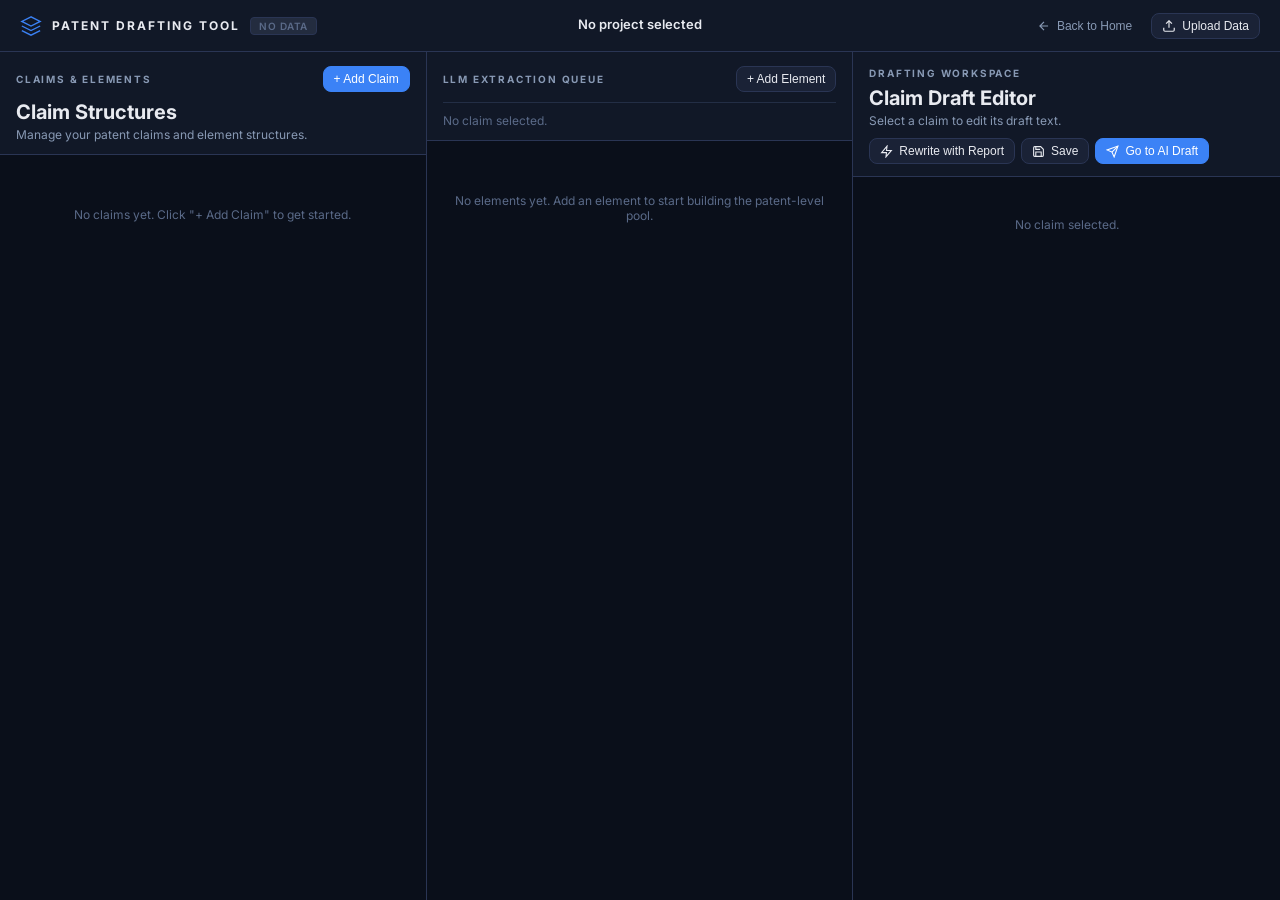
==== static/workspace.html @ b5d80aa0 "Add claim workspace, element management, and claim-element ordering Implements the full claim worksp" ====
<!DOCTYPE html>
<html lang="en">
<head>
  <meta charset="UTF-8">
  <meta name="viewport" content="width=device-width, initial-scale=1.0">
  <title>Claim Workspace — Patent Drafting Tool</title>
  <link rel="stylesheet" href="/static/cs/style.css">
  <link href="https://fonts.googleapis.com/css2?family=Inter:wght@400;500;600;700&display=swap" rel="stylesheet">
</head>
<body class="workspace-page">

  <!-- ═══════════════════════════════════════════════════════════
       NAVBAR
       ═══════════════════════════════════════════════════════════ -->
  <nav class="ws-navbar">
    <div class="ws-navbar-left">
      <!-- Product logo / icon -->
      <div class="ws-navbar-logo">
        <svg viewBox="0 0 24 24" fill="none" stroke="currentColor" stroke-width="1.5" width="22" height="22">
          <path d="M12 2L2 7l10 5 10-5-10-5z"/>
          <path d="M2 17l10 5 10-5"/>
          <path d="M2 12l10 5 10-5"/>
        </svg>
      </div>
      <span class="ws-navbar-title">PATENT DRAFTING TOOL</span>
      <span class="ws-status-badge" id="statusBadge">No Data</span>
    </div>

    <div class="ws-navbar-center">
      <span class="ws-patent-name" id="navPatentName">Loading…</span>
    </div>

    <div class="ws-navbar-right">
      <button class="btn btn-sm btn-ghost" onclick="goHome()">
        <svg viewBox="0 0 24 24" fill="none" stroke="currentColor" stroke-width="2" width="14" height="14">
          <path d="M19 12H5M12 5l-7 7 7 7"/>
        </svg>
        Back to Home
      </button>
      <button class="btn btn-sm" onclick="goUpload()">
        <svg viewBox="0 0 24 24" fill="none" stroke="currentColor" stroke-width="2" width="14" height="14">
          <path d="M21 15v4a2 2 0 0 1-2 2H5a2 2 0 0 1-2-2v-4"/>
          <polyline points="17 8 12 3 7 8"/>
          <line x1="12" y1="3" x2="12" y2="15"/>
        </svg>
        Upload Data
      </button>
    </div>
  </nav>

  <!-- ═══════════════════════════════════════════════════════════
       WORKSPACE — 3-panel layout
       ═══════════════════════════════════════════════════════════ -->
  <div class="ws-layout">

    <!-- ── Left panel: Claims & Elements ──────────────────────── -->
    <section class="ws-panel" id="panelClaims">
      <div class="ws-panel-header">
        <div class="ws-panel-title-row">
          <span class="ws-panel-label">CLAIMS &amp; ELEMENTS</span>
          <button class="btn btn-sm btn-primary" id="btnAddClaim" onclick="openAddClaimModal()">
            + Add Claim
          </button>
        </div>
        <h2 class="ws-panel-title">Claim Structures</h2>
        <p class="ws-panel-subtitle">Manage your patent claims and element structures.</p>
      </div>
      <div class="ws-panel-body" id="claimList">
        <!-- Rendered by workspace.js — Phase 5 -->
        <p class="ws-empty-msg">No claims yet. Click "+ Add Claim" to get started.</p>
      </div>
    </section>

    <!-- ── Center panel: LLM Extraction Queue ─────────────────── -->
    <section class="ws-panel" id="panelQueue">
      <div class="ws-panel-header">
        <div class="ws-panel-title-row">
          <span class="ws-panel-label">LLM EXTRACTION QUEUE</span>
          <button class="btn btn-sm" id="btnAddElement" onclick="openAddElementModal()">
            + Add Element
          </button>
        </div>
        <div class="ws-queue-hint" id="queueHint">
          No claim selected.
        </div>
      </div>
      <div class="ws-panel-body" id="elementQueue">
        <!-- Rendered by workspace.js — Phase 6 -->
        <p class="ws-empty-msg">No elements yet. Add an element to start building the patent-level pool.</p>
      </div>
    </section>

    <!-- ── Right panel: Claim Draft Editor ────────────────────── -->
    <section class="ws-panel" id="panelDraft">
      <div class="ws-panel-header ws-draft-panel-header">

        <!-- Row 1: section label + save status -->
        <div class="ws-draft-header-top">
          <span class="ws-panel-label">DRAFTING WORKSPACE</span>
          <div class="ws-draft-save-status" id="draftSaveStatus" style="visibility:hidden;">
            <svg viewBox="0 0 24 24" fill="none" stroke="currentColor" stroke-width="2" width="12" height="12">
              <circle cx="12" cy="12" r="10"/><polyline points="12 6 12 12 16 14"/>
            </svg>
            <span id="draftSaveStatusText">Not saved yet</span>
          </div>
        </div>

        <!-- Row 2: title + subtitle -->
        <h2 class="ws-panel-title" style="margin-top:6px;">Claim Draft Editor</h2>
        <p class="ws-panel-subtitle" id="draftClaimLabel">Select a claim to edit its draft text.</p>

        <!-- Row 3: action buttons -->
        <div class="ws-draft-action-row">
          <button class="btn btn-sm" onclick="rewriteWithReport()">
            <svg viewBox="0 0 24 24" fill="none" stroke="currentColor" stroke-width="2" width="13" height="13">
              <polygon points="13 2 3 14 12 14 11 22 21 10 12 10 13 2"/>
            </svg>
            Rewrite with Report
          </button>
          <button class="btn btn-sm" id="btnSaveDraft" onclick="saveDraftText()" disabled>
            <svg viewBox="0 0 24 24" fill="none" stroke="currentColor" stroke-width="2" width="13" height="13">
              <path d="M19 21H5a2 2 0 0 1-2-2V5a2 2 0 0 1 2-2h11l5 5v11a2 2 0 0 1-2 2z"/>
              <polyline points="17 21 17 13 7 13 7 21"/>
              <polyline points="7 3 7 8 15 8"/>
            </svg>
            Save
          </button>
          <button class="btn btn-sm btn-primary" onclick="goToAIDraft()">
            <svg viewBox="0 0 24 24" fill="none" stroke="currentColor" stroke-width="2" width="13" height="13">
              <line x1="22" y1="2" x2="11" y2="13"/>
              <polygon points="22 2 15 22 11 13 2 9 22 2"/>
            </svg>
            Go to AI Draft
          </button>
        </div>

      </div>
      <div class="ws-draft-body" id="draftBody">
        <p class="ws-empty-msg">No claim selected.</p>
      </div>
    </section>

  </div>

  <!-- ═══════════════════════════════════════════════════════════
       MODAL — Add Claim
       ═══════════════════════════════════════════════════════════ -->
  <div id="addClaimModal" class="modal-overlay">
    <div class="modal">
      <div class="modal-header">
        <div>
          <h3>Add Claim</h3>
          <p>Define the claim type and dependency</p>
        </div>
        <button class="modal-close" onclick="closeAddClaimModal()">&times;</button>
      </div>

      <div class="modal-body">
        <!-- Dependency type -->
        <div class="form-section">
          <label class="form-label">Dependency Type *</label>
          <div class="radio-group">
            <label class="radio-label">
              <input type="radio" name="claimDependencyType" value="independent"
                     onchange="onDependencyTypeChange()" checked>
              Independent
            </label>
            <label class="radio-label">
              <input type="radio" name="claimDependencyType" value="dependent"
                     onchange="onDependencyTypeChange()">
              Dependent
            </label>
          </div>
        </div>

        <!-- Category -->
        <div class="form-section">
          <label class="form-label" for="selectClaimCategory">Claim Category *</label>
          <select id="selectClaimCategory">
            <option value="apparatus">Apparatus</option>
            <option value="method">Method</option>
          </select>
        </div>

        <!-- Parent claim — only visible when dependent is selected -->
        <div class="form-section" id="parentClaimSection" style="display:none;">
          <label class="form-label" for="selectParentClaim">Parent Claim *</label>
          <select id="selectParentClaim">
            <option value="">— select a parent claim —</option>
          </select>
        </div>
      </div>

      <div class="modal-footer">
        <button class="btn" onclick="closeAddClaimModal()">Cancel</button>
        <button class="btn btn-primary" onclick="submitAddClaim()">Add Claim</button>
      </div>
    </div>
  </div>

  <!-- ═══════════════════════════════════════════════════════════
       MODAL — Element Definition (create + edit)
       ═══════════════════════════════════════════════════════════ -->
  <div id="elementDefModal" class="modal-overlay">
    <div class="modal elem-def-modal">

      <!-- Header -->
      <div class="modal-header elem-def-header">
        <div class="elem-def-header-left">
          <span class="elem-studio-label">DRAFTING STUDIO</span>
          <h3>Element Definition</h3>
          <p>Precision drafting with AI assistance.</p>
        </div>
        <div class="elem-def-header-right">
          <button class="btn btn-sm btn-ghost" onclick="closeElementDefModal()">Back to claims</button>
          <button class="modal-close" onclick="closeElementDefModal()">&times;</button>
        </div>
      </div>

      <div class="modal-body elem-def-body">

        <!-- Breadcrumb + ID — edit mode only -->
        <div id="elemContextRow" class="elem-context-row" style="display:none;">
          <div class="elem-breadcrumb">
            <span class="elem-breadcrumb-section">CLAIMS</span>
            <span class="elem-breadcrumb-sep">›</span>
            <span id="elemBreadcrumbName" class="elem-breadcrumb-name"></span>
          </div>
          <span id="elemIdBadge" class="elem-id-badge"></span>
        </div>

        <!-- Element name row -->
        <div class="form-section elem-name-section">
          <div class="elem-name-row">
            <div class="elem-name-field">
              <label class="form-label" for="defElementName">Element Name *</label>
              <input type="text" id="defElementName" placeholder="e.g. Turbine Blade">
            </div>
            <span id="elemSavedBadge" class="elem-saved-badge" style="display:none;">Saved</span>
          </div>
          <div id="elemSlotInfo" class="elem-slot-info" style="display:none;"></div>
        </div>

        <!-- Reference number -->
        <div class="form-section">
          <label class="form-label" for="defReferenceNumber">Reference Number</label>
          <input type="number" id="defReferenceNumber" min="0" step="1" placeholder="e.g. 12">
        </div>

        <!-- Linked claims context — populated in edit mode -->
        <div class="form-section" id="linkedClaimsSection">
          <label class="form-label">Linked Claims</label>
          <div id="linkedClaimsList" class="linked-claims-list">
            <p class="elem-no-links">No linked claims yet.</p>
          </div>
        </div>

        <div class="elem-def-divider"></div>

        <!-- Definition area -->
        <div class="form-section elem-def-section">
          <div class="elem-def-toolbar">
            <div class="elem-def-toolbar-left">
              <button class="btn btn-sm btn-primary elem-ai-btn" onclick="aiSuggestDefinition()">
                <svg viewBox="0 0 24 24" fill="none" stroke="currentColor" stroke-width="2" width="13" height="13">
                  <polygon points="13 2 3 14 12 14 11 22 21 10 12 10 13 2"/>
                </svg>
                AI Suggest Definition
              </button>
            </div>
            <div class="elem-def-toolbar-right">
              <button class="btn btn-sm btn-ghost" onclick="copyDefinition()" title="Copy definition text">
                <svg viewBox="0 0 24 24" fill="none" stroke="currentColor" stroke-width="2" width="13" height="13">
                  <rect x="9" y="9" width="13" height="13" rx="2"/>
                  <path d="M5 15H4a2 2 0 0 1-2-2V4a2 2 0 0 1 2-2h9a2 2 0 0 1 2 2v1"/>
                </svg>
                Copy
              </button>
              <button class="btn btn-sm btn-ghost" onclick="clearDefinition()" title="Clear definition text">
                <svg viewBox="0 0 24 24" fill="none" stroke="currentColor" stroke-width="2" width="13" height="13">
                  <path d="M20 5H9l-7 7 7 7h11a2 2 0 0 0 2-2V7a2 2 0 0 0-2-2z"/>
                  <line x1="18" y1="9" x2="12" y2="15"/>
                  <line x1="12" y1="9" x2="18" y2="15"/>
                </svg>
                Clear
              </button>
            </div>
          </div>

          <div class="elem-def-status" id="elemDefStatus">
            <svg viewBox="0 0 24 24" fill="none" stroke="currentColor" stroke-width="2" width="12" height="12">
              <circle cx="12" cy="12" r="10"/>
              <polyline points="12 6 12 12 16 14"/>
            </svg>
            Not saved yet
          </div>

          <textarea id="defDefinitionText" rows="7"
                    placeholder="Enter the technical definition for this element…"
                    oninput="onDefinitionInput()"></textarea>
        </div>

      </div>

      <div class="modal-footer">
        <button class="btn" onclick="closeElementDefModal()">Cancel</button>
        <button class="btn btn-primary" onclick="submitElementDef()">
          <svg viewBox="0 0 24 24" fill="none" stroke="currentColor" stroke-width="2" width="13" height="13">
            <path d="M19 21H5a2 2 0 0 1-2-2V5a2 2 0 0 1 2-2h11l5 5v11a2 2 0 0 1-2 2z"/>
            <polyline points="17 21 17 13 7 13 7 21"/>
            <polyline points="7 3 7 8 15 8"/>
          </svg>
          Save &amp; Close
        </button>
      </div>

    </div>
  </div>

  <!-- ═══════════════════════════════════════════════════════════
       MODAL — Link Element to Claim
       ═══════════════════════════════════════════════════════════ -->
  <div id="addElementsModal" class="modal-overlay">
    <div class="modal" style="max-width:420px;">
      <div class="modal-header">
        <div>
          <h3 id="addElemsModalTitle">Add Elements to Claim</h3>
          <p>Link a patent-level element to this claim</p>
        </div>
        <button class="modal-close" onclick="closeAddElementsModal()">&times;</button>
      </div>
      <div class="modal-body">
        <div class="form-section">
          <label class="form-label" for="selectElemToLink">Element</label>
          <select id="selectElemToLink">
            <option value="">— select an element —</option>
          </select>
        </div>
      </div>
      <div class="modal-footer">
        <button class="btn" onclick="closeAddElementsModal()">Cancel</button>
        <button class="btn btn-primary" id="btnConfirmLinkElem" onclick="submitLinkElement()">Link</button>
      </div>
    </div>
  </div>

  <script src="/static/jss/workspace.js"></script>
</body>
</html>
---- static/cs/style.css ----
/* ═══════════════════════════════════════════════════════════════
   Patent Drafting Tool — Dark Theme
   ═══════════════════════════════════════════════════════════════ */

:root {
  --bg-primary: #0a0f1a;
  --bg-secondary: #111827;
  --bg-card: #1a2236;
  --bg-card-hover: #1f2a42;
  --bg-input: #0f1628;
  --border: #2a3554;
  --border-light: #3b4a6b;
  --text-primary: #e8eaf0;
  --text-secondary: #8899b4;
  --text-muted: #5a6a88;
  --accent: #3b82f6;
  --accent-hover: #2563eb;
  --accent-glow: rgba(59, 130, 246, 0.25);
  --success: #22c55e;
  --warning: #eab308;
  --danger: #ef4444;
  --tag-blue: #1e40af;
  --tag-green: #166534;
  --tag-orange: #9a3412;
  --radius: 8px;
  --radius-lg: 12px;
}

* { margin: 0; padding: 0; box-sizing: border-box; }

body {
  font-family: 'Inter', 'Segoe UI', system-ui, -apple-system, sans-serif;
  background: var(--bg-primary);
  color: var(--text-primary);
  min-height: 100vh;
  overflow-x: hidden;
}

/* ── Scrollbar ───────────────────────────────────────────────── */
::-webkit-scrollbar { width: 6px; height: 6px; }
::-webkit-scrollbar-track { background: var(--bg-secondary); }
::-webkit-scrollbar-thumb { background: var(--border); border-radius: 3px; }
::-webkit-scrollbar-thumb:hover { background: var(--border-light); }

/* ── Buttons ─────────────────────────────────────────────────── */
.btn {
  display: inline-flex;
  align-items: center;
  gap: 6px;
  padding: 8px 16px;
  border: 1px solid var(--border);
  border-radius: var(--radius);
  background: var(--bg-card);
  color: var(--text-primary);
  font-size: 13px;
  font-weight: 500;
  cursor: pointer;
  transition: all 0.15s;
  white-space: nowrap;
}
.btn:hover { background: var(--bg-card-hover); border-color: var(--border-light); }

.btn-primary {
  background: var(--accent);
  border-color: var(--accent);
  color: #fff;
}
.btn-primary:hover { background: var(--accent-hover); }

.btn-sm { padding: 5px 10px; font-size: 12px; }
.btn-icon { padding: 6px; width: 32px; height: 32px; justify-content: center; }

.btn-ghost {
  background: transparent;
  border-color: transparent;
  color: var(--text-secondary);
}
.btn-ghost:hover { color: var(--text-primary); background: var(--bg-card); }

/* ── Tags / Badges ───────────────────────────────────────────── */
.tag {
  display: inline-flex;
  align-items: center;
  padding: 2px 8px;
  border-radius: 4px;
  font-size: 11px;
  font-weight: 600;
  letter-spacing: 0.3px;
}
.tag-blue { background: var(--tag-blue); color: #93c5fd; }
.tag-green { background: var(--tag-green); color: #86efac; }
.tag-orange { background: var(--tag-orange); color: #fdba74; }

/* ── Inputs ──────────────────────────────────────────────────── */
input[type="text"], input[type="search"], textarea, select {
  background: var(--bg-input);
  border: 1px solid var(--border);
  border-radius: var(--radius);
  color: var(--text-primary);
  padding: 8px 12px;
  font-size: 13px;
  font-family: inherit;
  width: 100%;
  transition: border-color 0.15s;
}
input:focus, textarea:focus, select:focus {
  outline: none;
  border-color: var(--accent);
  box-shadow: 0 0 0 3px var(--accent-glow);
}
textarea { resize: vertical; min-height: 80px; }

::placeholder { color: var(--text-muted); }

/* ── Loading / Spinner ───────────────────────────────────────── */
.spinner {
  width: 20px;
  height: 20px;
  border: 2px solid var(--border);
  border-top-color: var(--accent);
  border-radius: 50%;
  animation: spin 0.6s linear infinite;
  display: inline-block;
}
@keyframes spin { to { transform: rotate(360deg); } }

/* ═══════════════════════════════════════════════════════════════
   PAGE: Home / Dashboard
   ═══════════════════════════════════════════════════════════════ */

.dashboard {
  display: flex;
  min-height: 100vh;
}

/* ── Sidebar ─────────────────────────────────────────────────── */
.dashboard-sidebar {
  width: 340px;
  min-width: 340px;
  background: var(--bg-secondary);
  border-right: 1px solid var(--border);
  padding: 28px 24px;
  display: flex;
  flex-direction: column;
  gap: 16px;
}

.sidebar-header h2 {
  font-size: 11px;
  text-transform: uppercase;
  letter-spacing: 1.5px;
  color: var(--accent);
  margin-bottom: 6px;
}
.sidebar-header-row {
  display: flex;
  align-items: center;
  justify-content: space-between;
}
.sidebar-header h3 {
  font-size: 18px;
  font-weight: 600;
}

.btn-new-project {
  display: flex;
  align-items: center;
  gap: 8px;
  padding: 10px 16px;
  background: transparent;
  border: 1px solid var(--border);
  border-radius: var(--radius);
  color: var(--text-secondary);
  font-size: 13px;
  font-weight: 500;
  cursor: pointer;
  transition: all 0.15s;
}
.btn-new-project:hover {
  color: var(--text-primary);
  border-color: var(--accent);
  background: rgba(59, 130, 246, 0.05);
}
.btn-new-project span {
  font-size: 16px;
  font-weight: 300;
}

/* ── Project list ────────────────────────────────────────────── */
.project-list {
  display: flex;
  flex-direction: column;
  gap: 8px;
  flex: 1;
  overflow-y: auto;
}

.project-item {
  background: var(--bg-card);
  border: 1px solid var(--border);
  border-radius: var(--radius);
  padding: 14px 16px;
  cursor: pointer;
  transition: all 0.15s;
  display: flex;
  justify-content: space-between;
  align-items: center;
}
.project-item:hover {
  border-color: var(--accent);
  background: var(--bg-card-hover);
}

.project-item-name { font-weight: 600; font-size: 14px; }
.project-item-sub { font-size: 11px; color: var(--text-muted); margin-top: 2px; }

.empty-list-msg {
  font-size: 13px;
  color: var(--text-muted);
  text-align: center;
  padding: 32px 16px;
}

/* ── Main area (right side) ──────────────────────────────────── */
.dashboard-main {
  flex: 1;
  display: flex;
  flex-direction: column;
  align-items: center;
  justify-content: center;
  /* Dark aerial city background matching the screenshot */
  background:
    linear-gradient(135deg, rgba(10, 15, 26, 0.7) 0%, rgba(13, 21, 37, 0.6) 100%),
    var(--bg-primary);
  position: relative;
  overflow: hidden;
}

/* Subtle radial glow effect */
.dashboard-main::before {
  content: '';
  position: absolute;
  top: -200px;
  right: -200px;
  width: 600px;
  height: 600px;
  background: radial-gradient(circle, rgba(59,130,246,0.05) 0%, transparent 70%);
  pointer-events: none;
}

/* ── Hero / Branding ─────────────────────────────────────────── */
.dashboard-hero {
  text-align: center;
  z-index: 1;
}

.dashboard-hero h1 {
  font-size: 36px;
  font-weight: 300;
  letter-spacing: 6px;
  margin-bottom: 48px;
  color: var(--text-primary);
}
.hero-bold {
  font-weight: 700;
}
.hero-icon {
  font-size: 40px;
  margin-left: 8px;
  vertical-align: middle;
}

/* ── Feature cards ───────────────────────────────────────────── */
.dashboard-cards {
  display: flex;
  gap: 24px;
  margin-top: 16px;
}

.dashboard-card {
  background: rgba(26, 34, 54, 0.85);
  border: 1px solid var(--border);
  border-radius: var(--radius-lg);
  padding: 28px 32px;
  text-align: left;
  min-width: 260px;
  backdrop-filter: blur(8px);
}
.dashboard-card h4 {
  font-size: 13px;
  text-transform: uppercase;
  letter-spacing: 1.5px;
  color: var(--text-primary);
  margin-bottom: 10px;
  font-weight: 600;
}
.dashboard-card p {
  font-size: 13px;
  color: var(--text-secondary);
  line-height: 1.5;
  max-width: 240px;
}

/* ═══════════════════════════════════════════════════════════════
   MODALS
   ═══════════════════════════════════════════════════════════════ */
.modal-overlay {
  display: none;
  position: fixed;
  inset: 0;
  background: rgba(0, 0, 0, 0.65);
  z-index: 500;
  align-items: center;
  justify-content: center;
  backdrop-filter: blur(4px);
}
.modal-overlay.active { display: flex; }

.modal {
  background: var(--bg-secondary);
  border: 1px solid var(--border);
  border-radius: var(--radius-lg);
  width: 90%;
  max-width: 600px;
  max-height: 85vh;
  display: flex;
  flex-direction: column;
  box-shadow: 0 20px 60px rgba(0,0,0,0.5);
}

.modal-header {
  padding: 20px 24px;
  border-bottom: 1px solid var(--border);
  display: flex;
  align-items: flex-start;
  justify-content: space-between;
}
.modal-header h3 { font-size: 18px; font-weight: 700; }
.modal-header p { font-size: 12px; color: var(--text-secondary); margin-top: 2px; }
.modal-close {
  background: none;
  border: none;
  color: var(--text-muted);
  font-size: 20px;
  cursor: pointer;
  padding: 4px;
}
.modal-close:hover { color: var(--text-primary); }

.modal-body {
  padding: 20px 24px;
  overflow-y: auto;
  flex: 1;
}

.modal-footer {
  padding: 16px 24px;
  border-top: 1px solid var(--border);
  display: flex;
  justify-content: flex-end;
  gap: 8px;
}

/* ── Form elements inside modals ─────────────────────────────── */
.form-section {
  margin-bottom: 20px;
}

.form-label {
  display: block;
  font-size: 12px;
  font-weight: 600;
  color: var(--text-secondary);
  margin-bottom: 6px;
  margin-top: 12px;
}
.form-label:first-child { margin-top: 0; }

.form-hint {
  font-size: 12px;
  color: var(--text-muted);
  margin-bottom: 10px;
}

/* ── Document type checkboxes ────────────────────────────────── */
.doc-type-checks {
  display: flex;
  flex-direction: column;
  gap: 8px;
}

.checkbox-label {
  display: flex;
  align-items: center;
  gap: 8px;
  font-size: 13px;
  color: var(--text-primary);
  cursor: pointer;
  padding: 6px 0;
}
.checkbox-label input[type="checkbox"] {
  width: 16px;
  height: 16px;
  accent-color: var(--accent);
  cursor: pointer;
}

/* ── Dynamic document sections ───────────────────────────────── */
.doc-section {
  border-top: 1px solid var(--border);
  padding-top: 16px;
}

.doc-section-title {
  font-size: 14px;
  font-weight: 600;
  color: var(--accent);
  margin-bottom: 4px;
}

/* ═══════════════════════════════════════════════════════════════
   PAGE: Claim Workspace
   ═══════════════════════════════════════════════════════════════ */

.workspace-page {
  display: flex;
  flex-direction: column;
  height: 100vh;
  overflow: hidden;
}

/* ── Navbar ──────────────────────────────────────────────────── */
.ws-navbar {
  height: 52px;
  min-height: 52px;
  background: var(--bg-secondary);
  border-bottom: 1px solid var(--border);
  display: flex;
  align-items: center;
  justify-content: space-between;
  padding: 0 20px;
  gap: 16px;
  z-index: 100;
}

.ws-navbar-left {
  display: flex;
  align-items: center;
  gap: 10px;
  flex: 1;
}

.ws-navbar-logo {
  color: var(--accent);
  display: flex;
  align-items: center;
}

.ws-navbar-title {
  font-size: 12px;
  font-weight: 700;
  letter-spacing: 2px;
  color: var(--text-primary);
  text-transform: uppercase;
}

.ws-status-badge {
  font-size: 10px;
  font-weight: 600;
  letter-spacing: 0.5px;
  padding: 2px 8px;
  border-radius: 4px;
  background: rgba(90, 106, 136, 0.25);
  border: 1px solid var(--border);
  color: var(--text-muted);
  text-transform: uppercase;
}

.ws-navbar-center {
  flex: 1;
  text-align: center;
}

.ws-patent-name {
  font-size: 13px;
  font-weight: 600;
  color: var(--text-primary);
  white-space: nowrap;
  overflow: hidden;
  text-overflow: ellipsis;
  max-width: 400px;
  display: inline-block;
}

.ws-navbar-right {
  display: flex;
  align-items: center;
  gap: 8px;
  flex: 1;
  justify-content: flex-end;
}

/* ── 3-panel layout ──────────────────────────────────────────── */
.ws-layout {
  flex: 1;
  display: grid;
  grid-template-columns: 1fr 1fr 1fr;
  gap: 0;
  overflow: hidden;
}

/* ── Panels ──────────────────────────────────────────────────── */
.ws-panel {
  display: flex;
  flex-direction: column;
  border-right: 1px solid var(--border);
  overflow: hidden;
}

.ws-panel:last-child {
  border-right: none;
}

.ws-panel-header {
  padding: 14px 16px 12px;
  border-bottom: 1px solid var(--border);
  background: var(--bg-secondary);
  flex-shrink: 0;
}

.ws-panel-title-row {
  display: flex;
  align-items: center;
  justify-content: space-between;
  gap: 8px;
}

.ws-panel-label {
  font-size: 10px;
  font-weight: 700;
  letter-spacing: 1.8px;
  color: var(--text-secondary);
  text-transform: uppercase;
}

.ws-panel-actions {
  display: flex;
  gap: 6px;
}

.ws-draft-claim-label {
  font-size: 12px;
  color: var(--text-muted);
  margin-top: 6px;
}

.ws-queue-hint {
  margin-top: 10px;
  padding-top: 10px;
  border-top: 1px solid rgba(59, 74, 107, 0.45);
  font-size: 12px;
  color: var(--text-muted);
}

.ws-queue-hint--active {
  color: #9eb0d1;
}

.ws-panel-body {
  flex: 1;
  overflow-y: auto;
  padding: 12px;
}

.ws-empty-msg {
  font-size: 12px;
  color: var(--text-muted);
  text-align: center;
  padding: 40px 16px;
}

/* ── Left panel header ───────────────────────────────────────── */
.ws-panel-title {
  font-size: 20px;
  font-weight: 700;
  color: var(--text-primary);
  margin-top: 8px;
  margin-bottom: 3px;
}
.ws-panel-subtitle {
  font-size: 12px;
  color: var(--text-secondary);
}

/* ── Claim cards (left panel) ────────────────────────────────── */
.claim-card {
  background: var(--bg-card);
  border: 1px solid var(--border);
  border-left: 3px solid var(--border);
  border-radius: var(--radius);
  padding: 12px 14px 12px 10px;
  margin-bottom: 10px;
  cursor: pointer;
  transition: border-color 0.15s, background 0.15s, box-shadow 0.15s;
}
.claim-card:hover { background: var(--bg-card-hover); border-color: var(--border-light); }
.claim-card--independent { border-left-color: var(--accent); }
.claim-card--dependent   { border-left-color: var(--warning); }
.claim-card--selected    { background: var(--bg-card-hover); box-shadow: 0 0 0 1px var(--accent); border-color: var(--accent); }
.claim-card--selected.claim-card--dependent { box-shadow: 0 0 0 1px var(--warning); border-color: var(--warning); }

/* Claim card header row */
.claim-card-header {
  display: flex;
  align-items: center;
  justify-content: space-between;
  gap: 6px;
}

.claim-header-left {
  display: flex;
  align-items: center;
  gap: 7px;
  flex: 1;
  min-width: 0;
}

.claim-header-right {
  display: flex;
  align-items: center;
  gap: 5px;
  flex-shrink: 0;
}

.claim-collapse-btn {
  background: none;
  border: none;
  cursor: pointer;
  color: var(--text-muted);
  padding: 2px;
  display: flex;
  align-items: center;
  border-radius: 4px;
  transition: color 0.15s;
  flex-shrink: 0;
}
.claim-collapse-btn:hover { color: var(--text-primary); }

.claim-layers-icon { color: var(--accent); flex-shrink: 0; }

.claim-card-number {
  font-size: 14px;
  font-weight: 700;
  color: var(--text-primary);
  white-space: nowrap;
}

/* Claim status badge */
.claim-status-badge {
  display: inline-flex;
  align-items: center;
  gap: 4px;
  font-size: 10px;
  font-weight: 700;
  letter-spacing: 0.4px;
  padding: 2px 8px;
  border-radius: 20px;
  white-space: nowrap;
}
.claim-status--ready {
  color: var(--success);
  background: rgba(34, 197, 94, 0.1);
  border: 1px solid rgba(34, 197, 94, 0.25);
}
.claim-status--incomplete {
  color: var(--warning);
  background: rgba(234, 179, 8, 0.1);
  border: 1px solid rgba(234, 179, 8, 0.3);
}

.claim-add-elem-btn { flex-shrink: 0; }

/* Delete button */
.claim-delete-btn {
  background: none;
  border: none;
  cursor: pointer;
  color: var(--text-muted);
  padding: 3px;
  border-radius: 4px;
  display: flex;
  align-items: center;
  justify-content: center;
  transition: color 0.15s, background 0.15s;
  flex-shrink: 0;
}
.claim-delete-btn:hover { color: var(--danger); background: rgba(239, 68, 68, 0.1); }

/* Dependency hint */
.claim-dep-hint {
  font-size: 11px;
  color: var(--text-muted);
  margin-top: 5px;
  margin-left: 22px;
}

/* ── Element tree inside claim card ──────────────────────────── */
.claim-elem-tree {
  margin-top: 10px;
  border-top: 1px solid var(--border);
  padding-top: 10px;
}

.claim-elem-tree-hdr {
  display: flex;
  align-items: center;
  justify-content: space-between;
  margin-bottom: 8px;
}

.elem-tree-label {
  font-size: 9px;
  font-weight: 700;
  letter-spacing: 1.8px;
  color: var(--text-muted);
  text-transform: uppercase;
}

/* ↑ ↓ ↺ controls */
.elem-tree-controls {
  display: flex;
  align-items: center;
  gap: 3px;
}

.elem-tree-ctrl-btn {
  background: none;
  border: 1px solid var(--border);
  border-radius: 4px;
  cursor: pointer;
  color: var(--text-secondary);
  width: 22px;
  height: 22px;
  display: flex;
  align-items: center;
  justify-content: center;
  padding: 0;
  transition: color 0.12s, border-color 0.12s, background 0.12s;
}
.elem-tree-ctrl-btn:hover:not(:disabled) {
  color: var(--text-primary);
  border-color: var(--border-light);
  background: var(--bg-card-hover);
}
.elem-tree-ctrl-btn--disabled,
.elem-tree-ctrl-btn:disabled { opacity: 0.3; cursor: not-allowed; }

/* Search row */
.elem-tree-search-row { margin-bottom: 6px; }

.elem-tree-search {
  display: flex;
  align-items: center;
  gap: 7px;
  background: var(--bg-input);
  border: 1px solid var(--border);
  border-radius: var(--radius);
  padding: 5px 10px;
  transition: border-color 0.15s;
}
.elem-tree-search:focus-within { border-color: var(--accent); }
.elem-tree-search svg { color: var(--text-muted); flex-shrink: 0; }

.elem-tree-search-input {
  background: none;
  border: none;
  padding: 0;
  font-size: 12px;
  color: var(--text-primary);
  width: 100%;
}
.elem-tree-search-input:focus { outline: none; box-shadow: none; }
.elem-tree-search-input::placeholder { color: var(--text-muted); }

/* Stats row */
.elem-tree-stats {
  display: flex;
  justify-content: space-between;
  font-size: 11px;
  color: var(--text-muted);
  margin-bottom: 5px;
}

.elem-tree-list {
  display: flex;
  flex-direction: column;
  gap: 2px;
}

/* Element row */
.tree-elem-row {
  display: flex;
  align-items: center;
  gap: 5px;
  padding: 5px 6px;
  border-radius: 6px;
  border: 1px solid transparent;
  cursor: pointer;
  transition: background 0.12s, border-color 0.12s;
}
.tree-elem-row:hover { background: rgba(255,255,255,0.04); }
.tree-elem-row--selected {
  background: rgba(59, 130, 246, 0.08);
  border-color: rgba(59, 130, 246, 0.2);
}

.tree-elem-bullet { color: var(--text-muted); font-size: 16px; line-height: 1; flex-shrink: 0; }

.tree-elem-name {
  font-size: 13px;
  font-weight: 500;
  color: var(--text-primary);
  flex: 1;
  min-width: 0;
  white-space: nowrap;
  overflow: hidden;
  text-overflow: ellipsis;
}

.tree-elem-selected-badge {
  font-size: 9px;
  font-weight: 700;
  letter-spacing: 0.8px;
  color: var(--accent);
  background: rgba(59, 130, 246, 0.12);
  border: 1px solid rgba(59, 130, 246, 0.25);
  border-radius: 4px;
  padding: 1px 6px;
  flex-shrink: 0;
}

.tree-elem-actions {
  display: flex;
  align-items: center;
  gap: 3px;
  flex-shrink: 0;
}

.tree-elem-def-icon { display: flex; }
.def-icon--ready    { color: var(--success); }
.def-icon--incomplete { color: var(--warning); }

.tree-elem-unlink-btn {
  background: none;
  border: none;
  cursor: pointer;
  color: var(--text-muted);
  display: flex;
  align-items: center;
  padding: 2px;
  border-radius: 4px;
  transition: color 0.15s, background 0.15s;
}
.tree-elem-unlink-btn:hover { color: var(--danger); background: rgba(239,68,68,0.1); }

/* ── Element cards (center panel) ───────────────────────────── */
.element-card {
  display: flex;
  align-items: center;
  gap: 12px;
  background: linear-gradient(180deg, rgba(26, 34, 54, 0.98) 0%, rgba(24, 31, 48, 0.98) 100%);
  border: 1px solid rgba(52, 67, 98, 0.85);
  border-radius: 14px;
  padding: 11px 14px;
  margin-bottom: 10px;
  box-shadow: inset 0 1px 0 rgba(255, 255, 255, 0.02);
  transition: border-color 0.15s, background 0.15s, transform 0.15s;
}

.element-card:hover {
  border-color: rgba(77, 97, 138, 0.95);
  background: linear-gradient(180deg, rgba(30, 39, 61, 0.98) 0%, rgba(27, 35, 54, 0.98) 100%);
  transform: translateY(-1px);
}

.element-card-icon {
  width: 24px;
  height: 24px;
  flex-shrink: 0;
  display: flex;
  align-items: center;
  justify-content: center;
  border-radius: 8px;
  background: rgba(255, 255, 255, 0.025);
  border: 1px solid rgba(59, 74, 107, 0.45);
  color: var(--text-secondary);
}

.element-card-main {
  min-width: 0;
  flex: 1;
}

.element-card-name {
  font-size: 14px;
  font-weight: 600;
  color: var(--text-primary);
  line-height: 1.35;
  white-space: nowrap;
  overflow: hidden;
  text-overflow: ellipsis;
}

.element-card-meta {
  margin-top: 4px;
}

.element-ref {
  font-size: 11px;
  color: #9eb0d1;
}

.element-ref--muted {
  color: var(--text-muted);
}

.element-card-actions {
  display: flex;
  align-items: center;
  gap: 4px;
  flex-shrink: 0;
}

.element-drag-label {
  font-size: 10px;
  font-weight: 600;
  letter-spacing: 0.8px;
  color: var(--text-muted);
  text-transform: uppercase;
  margin-right: 2px;
}

.element-edit-btn { color: var(--text-secondary); }
.element-edit-btn:hover { color: var(--accent); }

.element-delete-btn { color: var(--text-muted); }
.element-delete-btn:hover { color: var(--danger); background: rgba(239,68,68,0.1); }

/* ── Element Definition Modal ────────────────────────────────── */
.elem-def-modal {
  max-width: 560px;
}

.elem-def-header {
  flex-direction: row;
  align-items: flex-start;
  justify-content: space-between;
  gap: 12px;
}

.elem-def-header-left { flex: 1; }

.elem-studio-label {
  display: block;
  font-size: 9px;
  font-weight: 700;
  letter-spacing: 2px;
  color: var(--accent);
  text-transform: uppercase;
  margin-bottom: 4px;
}

.elem-def-header-right {
  display: flex;
  align-items: center;
  gap: 6px;
  flex-shrink: 0;
  padding-top: 2px;
}

/* Breadcrumb + ID row */
.elem-context-row {
  display: flex;
  align-items: center;
  gap: 12px;
  margin-bottom: 14px;
  flex-wrap: wrap;
}

.elem-breadcrumb {
  display: flex;
  align-items: center;
  gap: 6px;
  background: rgba(59, 130, 246, 0.08);
  border: 1px solid rgba(59, 130, 246, 0.2);
  border-radius: 6px;
  padding: 3px 10px;
}

.elem-breadcrumb-section {
  font-size: 10px;
  font-weight: 700;
  letter-spacing: 1px;
  color: var(--text-muted);
  text-transform: uppercase;
}

.elem-breadcrumb-sep {
  font-size: 12px;
  color: var(--text-muted);
}

.elem-breadcrumb-name {
  font-size: 12px;
  font-weight: 600;
  color: var(--text-primary);
}

.elem-id-badge {
  font-size: 11px;
  font-family: 'SF Mono', 'Fira Code', monospace;
  color: var(--text-muted);
  background: var(--bg-input);
  border: 1px solid var(--border);
  border-radius: 5px;
  padding: 3px 8px;
}

/* Element name + saved badge row */
.elem-name-section { margin-bottom: 12px; }

.elem-name-row {
  display: flex;
  align-items: flex-end;
  gap: 10px;
}

.elem-name-field { flex: 1; }
.elem-name-field .form-label { margin-top: 0; }

.elem-saved-badge {
  display: inline-flex;
  align-items: center;
  font-size: 10px;
  font-weight: 700;
  letter-spacing: 0.5px;
  color: var(--success);
  background: rgba(34, 197, 94, 0.1);
  border: 1px solid rgba(34, 197, 94, 0.25);
  border-radius: 5px;
  padding: 3px 8px;
  white-space: nowrap;
  margin-bottom: 2px;
}

.elem-slot-info {
  margin-top: 5px;
  font-size: 11px;
  color: var(--text-muted);
  font-family: 'SF Mono', 'Fira Code', monospace;
}

/* Linked claims section */
.linked-claims-list {
  display: flex;
  flex-direction: column;
  gap: 4px;
  margin-top: 4px;
}

.linked-claim-item {
  display: flex;
  align-items: center;
  justify-content: space-between;
  background: var(--bg-input);
  border: 1px solid var(--border);
  border-radius: 6px;
  padding: 5px 10px;
}

.linked-claim-number {
  font-size: 12px;
  font-weight: 600;
  color: var(--text-primary);
}

.linked-claim-slot {
  font-size: 10px;
  font-weight: 600;
  letter-spacing: 0.5px;
  color: var(--accent);
  background: rgba(59, 130, 246, 0.1);
  border: 1px solid rgba(59, 130, 246, 0.2);
  border-radius: 4px;
  padding: 2px 7px;
}

.elem-no-links {
  font-size: 12px;
  color: var(--text-muted);
  padding: 8px 0;
}

/* Divider between identity section and definition section */
.elem-def-divider {
  height: 1px;
  background: var(--border);
  margin: 16px 0;
}

/* Definition toolbar */
.elem-def-section { margin-bottom: 0; }

.elem-def-toolbar {
  display: flex;
  align-items: center;
  justify-content: space-between;
  gap: 8px;
  margin-bottom: 8px;
  flex-wrap: wrap;
}

.elem-def-toolbar-left {
  display: flex;
  align-items: center;
  gap: 6px;
}

.elem-def-toolbar-right {
  display: flex;
  align-items: center;
  gap: 4px;
}

.elem-ai-btn { gap: 5px; }

.elem-def-status {
  display: flex;
  align-items: center;
  gap: 5px;
  font-size: 11px;
  color: var(--text-muted);
  margin-bottom: 8px;
}

/* ── Radio group (Add Claim modal) ───────────────────────────── */
.radio-group {
  display: flex;
  gap: 20px;
}

.radio-label {
  display: flex;
  align-items: center;
  gap: 7px;
  font-size: 13px;
  color: var(--text-primary);
  cursor: pointer;
}
.radio-label input[type="radio"] {
  width: 15px;
  height: 15px;
  accent-color: var(--accent);
  cursor: pointer;
}

/* ═══════════════════════════════════════════════════════════════
   Right panel — Drafting Workspace
   ═══════════════════════════════════════════════════════════════ */

/* Header: make the right panel header a flex column */
.ws-draft-panel-header {
  display: flex;
  flex-direction: column;
  gap: 0;
}

/* Row 1: section label + save status side by side */
.ws-draft-header-top {
  display: flex;
  align-items: center;
  justify-content: space-between;
  gap: 8px;
}

/* Save status indicator */
.ws-draft-save-status {
  display: inline-flex;
  align-items: center;
  gap: 5px;
  font-size: 11px;
  color: var(--text-muted);
}

/* Row 3: action buttons */
.ws-draft-action-row {
  display: flex;
  align-items: center;
  gap: 6px;
  margin-top: 10px;
  flex-wrap: wrap;
}

/* Draft body: grow to fill remaining panel height */
.ws-draft-body {
  flex: 1;
  display: flex;
  flex-direction: column;
  overflow: hidden;
  padding: 0;
}

/* Draft textarea: fills the entire body */
.draft-textarea {
  flex: 1;
  width: 100%;
  height: 100%;
  padding: 16px;
  background: var(--bg-primary);
  color: var(--text-primary);
  border: none;
  outline: none;
  resize: none;
  font-family: 'Inter', 'Segoe UI', system-ui, -apple-system, sans-serif;
  font-size: 13px;
  line-height: 1.7;
  caret-color: var(--accent);
}

.draft-textarea::placeholder {
  color: var(--text-muted);
}

.draft-textarea:focus {
  background: var(--bg-secondary);
}

/* ═══════════════════════════════════════════════════════════════
   Responsive
   ═══════════════════════════════════════════════════════════════ */
@media (max-width: 900px) {
  .dashboard { flex-direction: column; }
  .dashboard-sidebar { width: 100%; min-width: unset; }
  .dashboard-cards { flex-direction: column; }
}
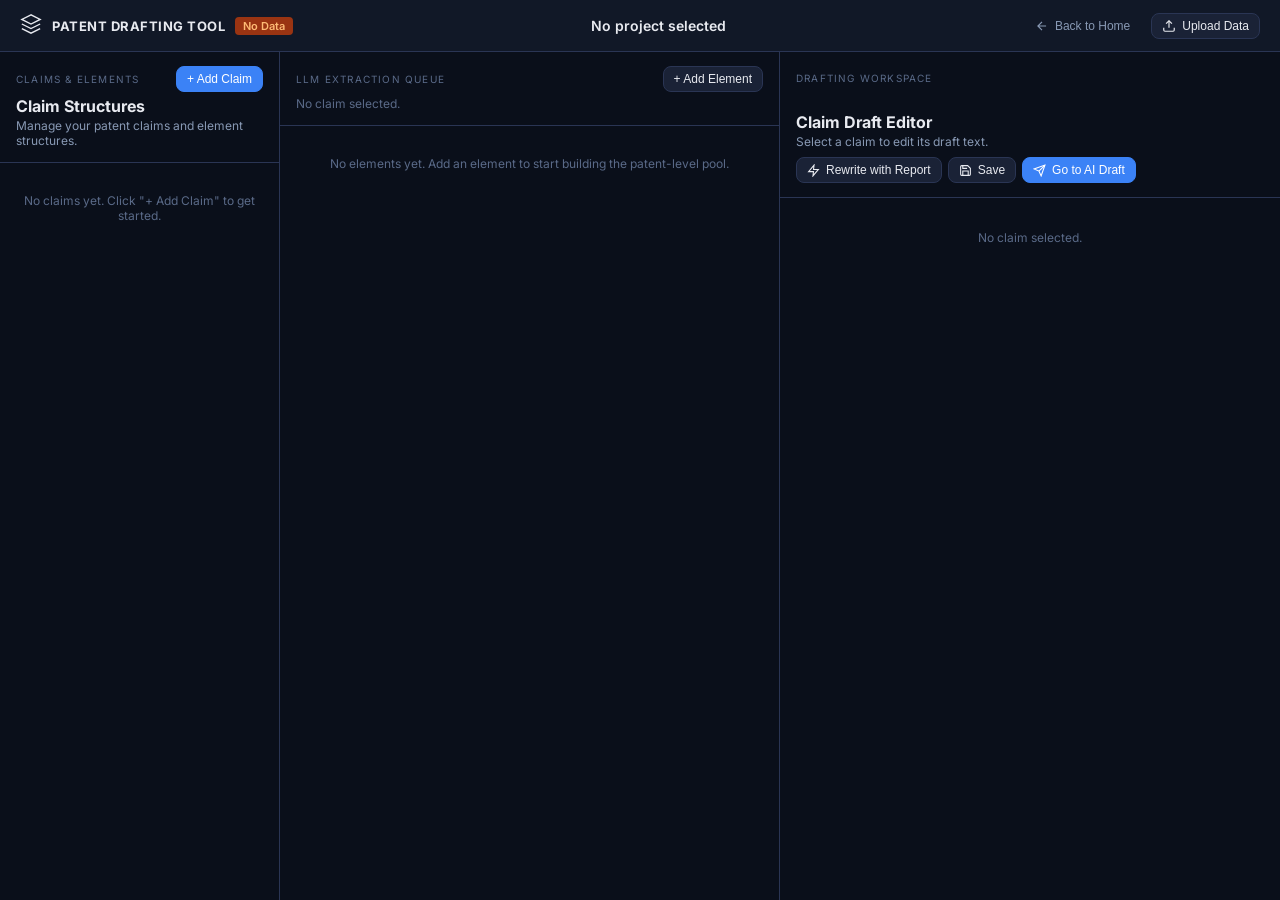
==== commit da27f92e: "Full FastAPI + PostgreSQL + RAG/FAISS + Colab LLM integration - Docker PostgreSQL on port 5433 with " ====
--- a/static/workspace.html
+++ b/static/workspace.html
@@ -344,6 +344,76 @@
     </div>
   </div>
 
+  <!-- ═══════════════════════════════════════════════════════════
+       MODAL — Upload Data
+       ═══════════════════════════════════════════════════════════ -->
+  <div id="uploadModal" class="modal-overlay">
+    <div class="modal" style="max-width:480px;">
+      <div class="modal-header">
+        <div>
+          <h3>Upload Data</h3>
+          <p>Upload a patent Excel file to build the vector collections</p>
+        </div>
+        <button class="modal-close" onclick="closeUploadModal()">&times;</button>
+      </div>
+
+      <div class="modal-body">
+        <!-- File picker -->
+        <div class="form-section" id="uploadFileSection">
+          <label class="form-label">Excel File (.xlsx / .xls)</label>
+          <div class="upload-file-area">
+            <input type="file" id="uploadFileInput" accept=".xlsx,.xls"
+                   onchange="onUploadFileChange()" style="display:none;">
+            <label for="uploadFileInput" class="upload-file-btn">
+              <svg viewBox="0 0 24 24" fill="none" stroke="currentColor" stroke-width="2" width="14" height="14">
+                <path d="M21 15v4a2 2 0 0 1-2 2H5a2 2 0 0 1-2-2v-4"/>
+                <polyline points="17 8 12 3 7 8"/>
+                <line x1="12" y1="3" x2="12" y2="15"/>
+              </svg>
+              Choose file
+            </label>
+            <span id="uploadFileName" class="upload-file-name">No file selected</span>
+          </div>
+        </div>
+
+        <!-- Status area — hidden until upload starts -->
+        <div id="uploadStatus" class="upload-status" style="display:none;"></div>
+      </div>
+
+      <div class="modal-footer">
+        <button class="btn" id="btnUploadCancel" onclick="closeUploadModal()">Cancel</button>
+        <button class="btn btn-primary" id="btnUploadSubmit" onclick="submitUpload()" disabled>
+          <svg viewBox="0 0 24 24" fill="none" stroke="currentColor" stroke-width="2" width="13" height="13">
+            <path d="M21 15v4a2 2 0 0 1-2 2H5a2 2 0 0 1-2-2v-4"/>
+            <polyline points="17 8 12 3 7 8"/>
+            <line x1="12" y1="3" x2="12" y2="15"/>
+          </svg>
+          Upload
+        </button>
+      </div>
+    </div>
+  </div>
+
+  <!-- ═══════════════════════════════════════════════════════════
+       MODAL — AI Suggestions
+       ═══════════════════════════════════════════════════════════ -->
+  <div id="aiSuggestionsModal" class="modal-overlay">
+    <div class="modal" style="max-width:800px;">
+      <div class="modal-header">
+        <div>
+          <h3>AI Suggestions</h3>
+          <p>RAG + LLM generated definition fragments</p>
+        </div>
+        <button class="modal-close" onclick="closeAiSuggestionsModal()">&times;</button>
+      </div>
+      <div class="modal-body" id="aiSuggestionsContent" style="max-height:500px;overflow-y:auto;">
+      </div>
+      <div class="modal-footer">
+        <button class="btn" onclick="closeAiSuggestionsModal()">Close</button>
+      </div>
+    </div>
+  </div>
+
   <script src="/static/jss/workspace.js"></script>
 </body>
 </html>
--- a/static/cs/style.css
+++ b/static/cs/style.css
@@ -1,5 +1,5 @@
 /* ═══════════════════════════════════════════════════════════════
-   Patent Drafting Tool — Dark Theme
+   Patent Drafting Tool — Dark Theme (matching slide design)
    ═══════════════════════════════════════════════════════════════ */
 
 :root {
@@ -42,6 +42,45 @@
 ::-webkit-scrollbar-thumb { background: var(--border); border-radius: 3px; }
 ::-webkit-scrollbar-thumb:hover { background: var(--border-light); }
 
+/* ── Topbar ──────────────────────────────────────────────────── */
+.topbar {
+  display: flex;
+  align-items: center;
+  justify-content: space-between;
+  padding: 12px 24px;
+  background: var(--bg-secondary);
+  border-bottom: 1px solid var(--border);
+  height: 56px;
+  position: sticky;
+  top: 0;
+  z-index: 100;
+}
+
+.topbar-logo {
+  display: flex;
+  align-items: center;
+  gap: 10px;
+  font-weight: 700;
+  font-size: 14px;
+  color: var(--text-primary);
+  letter-spacing: 0.5px;
+}
+
+.topbar-logo svg { width: 28px; height: 28px; }
+
+.topbar-nav {
+  display: flex;
+  align-items: center;
+  gap: 16px;
+}
+
+.topbar-title {
+  font-size: 13px;
+  color: var(--text-secondary);
+  letter-spacing: 1px;
+  text-transform: uppercase;
+}
+
 /* ── Buttons ─────────────────────────────────────────────────── */
 .btn {
   display: inline-flex;
@@ -111,6 +150,551 @@
 textarea { resize: vertical; min-height: 80px; }
 
 ::placeholder { color: var(--text-muted); }
+
+/* ═══════════════════════════════════════════════════════════════
+   PAGE: Dashboard / Workspace Selection
+   ═══════════════════════════════════════════════════════════════ */
+.page { display: none; }
+.page.active { display: flex; flex-direction: column; min-height: calc(100vh - 56px); }
+
+.dashboard {
+  display: flex;
+  min-height: calc(100vh - 56px);
+}
+
+.dashboard-sidebar {
+  width: 320px;
+  background: var(--bg-secondary);
+  border-right: 1px solid var(--border);
+  padding: 24px;
+  display: flex;
+  flex-direction: column;
+  gap: 16px;
+}
+
+.dashboard-sidebar h2 {
+  font-size: 11px;
+  text-transform: uppercase;
+  letter-spacing: 1.5px;
+  color: var(--text-muted);
+  margin-bottom: 4px;
+}
+.dashboard-sidebar h3 {
+  font-size: 18px;
+  font-weight: 600;
+}
+
+.project-list {
+  display: flex;
+  flex-direction: column;
+  gap: 8px;
+  flex: 1;
+  overflow-y: auto;
+}
+
+.project-item {
+  background: var(--bg-card);
+  border: 1px solid var(--border);
+  border-radius: var(--radius);
+  padding: 14px 16px;
+  cursor: pointer;
+  transition: all 0.15s;
+  display: flex;
+  justify-content: space-between;
+  align-items: center;
+}
+.project-item:hover { border-color: var(--accent); background: var(--bg-card-hover); }
+.project-item.active { border-color: var(--accent); box-shadow: 0 0 0 2px var(--accent-glow); }
+
+.project-item-name { font-weight: 600; font-size: 14px; }
+.project-item-sub { font-size: 11px; color: var(--text-muted); margin-top: 2px; }
+
+.dashboard-main {
+  flex: 1;
+  display: flex;
+  flex-direction: column;
+  align-items: center;
+  justify-content: center;
+  background: linear-gradient(135deg, var(--bg-primary) 0%, #0d1525 100%);
+  position: relative;
+  overflow: hidden;
+}
+
+.dashboard-main::before {
+  content: '';
+  position: absolute;
+  top: -200px;
+  right: -200px;
+  width: 600px;
+  height: 600px;
+  background: radial-gradient(circle, rgba(59,130,246,0.05) 0%, transparent 70%);
+  pointer-events: none;
+}
+
+.dashboard-hero {
+  text-align: center;
+  z-index: 1;
+}
+.dashboard-hero h1 {
+  font-size: 32px;
+  font-weight: 700;
+  letter-spacing: 2px;
+  margin-bottom: 40px;
+}
+.dashboard-hero h1 span { color: var(--accent); }
+
+.dashboard-cards {
+  display: flex;
+  gap: 32px;
+  margin-top: 16px;
+}
+.dashboard-card {
+  text-align: center;
+  padding: 24px;
+}
+.dashboard-card h4 {
+  font-size: 13px;
+  text-transform: uppercase;
+  letter-spacing: 1px;
+  color: var(--text-secondary);
+  margin-bottom: 8px;
+}
+.dashboard-card p {
+  font-size: 12px;
+  color: var(--text-muted);
+  max-width: 200px;
+}
+
+/* ═══════════════════════════════════════════════════════════════
+   PAGE: Main Editor (3-panel)
+   ═══════════════════════════════════════════════════════════════ */
+.editor-layout {
+  display: grid;
+  grid-template-columns: 280px 1fr 1fr;
+  gap: 0;
+  flex: 1;
+  min-height: calc(100vh - 56px);
+}
+
+.panel {
+  border-right: 1px solid var(--border);
+  display: flex;
+  flex-direction: column;
+  overflow: hidden;
+}
+.panel:last-child { border-right: none; }
+
+.panel-header {
+  padding: 16px 20px;
+  border-bottom: 1px solid var(--border);
+  display: flex;
+  flex-direction: column;
+  gap: 4px;
+}
+.panel-header-row {
+  display: flex;
+  align-items: center;
+  justify-content: space-between;
+}
+.panel-label {
+  font-size: 10px;
+  text-transform: uppercase;
+  letter-spacing: 1.2px;
+  color: var(--text-muted);
+}
+.panel-title {
+  font-size: 16px;
+  font-weight: 700;
+}
+.panel-subtitle {
+  font-size: 12px;
+  color: var(--text-secondary);
+}
+
+.panel-body {
+  flex: 1;
+  overflow-y: auto;
+  padding: 12px;
+}
+
+/* ── Claims Panel (Left) ─────────────────────────────────────── */
+.claim-block {
+  background: var(--bg-card);
+  border: 1px solid var(--border);
+  border-radius: var(--radius);
+  margin-bottom: 12px;
+  overflow: hidden;
+}
+.claim-block-header {
+  display: flex;
+  align-items: center;
+  justify-content: space-between;
+  padding: 10px 14px;
+  background: var(--bg-card);
+  border-bottom: 1px solid var(--border);
+}
+.claim-block-header .claim-name {
+  font-weight: 600;
+  font-size: 14px;
+  display: flex;
+  align-items: center;
+  gap: 8px;
+}
+
+.element-tree {
+  padding: 8px;
+}
+.element-tree-title {
+  font-size: 10px;
+  text-transform: uppercase;
+  letter-spacing: 1px;
+  color: var(--text-muted);
+  padding: 6px 8px;
+  display: flex;
+  align-items: center;
+  justify-content: space-between;
+}
+
+.element-item {
+  display: flex;
+  align-items: center;
+  justify-content: space-between;
+  padding: 7px 10px;
+  border-radius: 6px;
+  font-size: 13px;
+  cursor: pointer;
+  transition: background 0.1s;
+}
+.element-item:hover { background: var(--bg-card-hover); }
+.element-item-actions {
+  display: flex;
+  gap: 4px;
+  opacity: 0;
+  transition: opacity 0.15s;
+}
+.element-item:hover .element-item-actions { opacity: 1; }
+.element-item-actions button {
+  background: none;
+  border: none;
+  color: var(--text-muted);
+  cursor: pointer;
+  font-size: 14px;
+  padding: 2px;
+}
+.element-item-actions button:hover { color: var(--text-primary); }
+.element-item-actions .del:hover { color: var(--danger); }
+
+.search-box {
+  position: relative;
+  margin: 8px;
+}
+.search-box input { padding-left: 32px; }
+.search-box svg {
+  position: absolute;
+  left: 10px;
+  top: 50%;
+  transform: translateY(-50%);
+  width: 14px;
+  height: 14px;
+  color: var(--text-muted);
+}
+
+/* ── Extraction Queue (Middle) ───────────────────────────────── */
+.queue-item {
+  display: flex;
+  align-items: center;
+  justify-content: space-between;
+  padding: 10px 14px;
+  background: var(--bg-card);
+  border: 1px solid var(--border);
+  border-radius: var(--radius);
+  margin-bottom: 6px;
+  cursor: pointer;
+  transition: all 0.15s;
+}
+.queue-item:hover {
+  border-color: var(--accent);
+  background: var(--bg-card-hover);
+}
+.queue-item-left {
+  display: flex;
+  align-items: center;
+  gap: 10px;
+}
+.queue-item-check {
+  width: 18px;
+  height: 18px;
+  border: 2px solid var(--border-light);
+  border-radius: 50%;
+  display: flex;
+  align-items: center;
+  justify-content: center;
+  flex-shrink: 0;
+}
+.queue-item-check.done {
+  background: var(--success);
+  border-color: var(--success);
+}
+.queue-item-check.done::after {
+  content: '✓';
+  color: #fff;
+  font-size: 11px;
+}
+.queue-item-name { font-size: 13px; font-weight: 500; }
+.queue-item-status {
+  font-size: 11px;
+  color: var(--text-muted);
+}
+
+/* ── Draft Editor (Right) ────────────────────────────────────── */
+.draft-toolbar {
+  display: flex;
+  gap: 8px;
+  padding: 12px 16px;
+  border-bottom: 1px solid var(--border);
+}
+
+.draft-content {
+  flex: 1;
+  padding: 20px;
+  overflow-y: auto;
+}
+.draft-content .draft-textarea {
+  width: 100%;
+  min-height: 400px;
+  background: var(--bg-input);
+  border: 1px solid var(--border);
+  border-radius: var(--radius);
+  color: var(--text-primary);
+  padding: 16px;
+  font-size: 13px;
+  line-height: 1.7;
+  font-family: 'Georgia', serif;
+  resize: vertical;
+}
+
+/* ═══════════════════════════════════════════════════════════════
+   PAGE: Draft Composer
+   ═══════════════════════════════════════════════════════════════ */
+.composer-layout {
+  display: grid;
+  grid-template-columns: 1fr 1fr;
+  gap: 0;
+  flex: 1;
+  min-height: calc(100vh - 56px);
+}
+
+.composer-panel {
+  display: flex;
+  flex-direction: column;
+  overflow: hidden;
+}
+.composer-panel:first-child { border-right: 1px solid var(--border); }
+
+.composer-tabs {
+  display: flex;
+  gap: 0;
+  border-bottom: 1px solid var(--border);
+}
+.composer-tab {
+  padding: 12px 20px;
+  font-size: 12px;
+  font-weight: 600;
+  text-transform: uppercase;
+  letter-spacing: 0.8px;
+  color: var(--text-muted);
+  cursor: pointer;
+  border-bottom: 2px solid transparent;
+  transition: all 0.15s;
+}
+.composer-tab:hover { color: var(--text-secondary); }
+.composer-tab.active {
+  color: var(--accent);
+  border-bottom-color: var(--accent);
+}
+
+.composer-content {
+  flex: 1;
+  padding: 20px;
+  overflow-y: auto;
+}
+
+.composer-textarea {
+  width: 100%;
+  min-height: 300px;
+  background: var(--bg-input);
+  border: 1px solid var(--border);
+  border-radius: var(--radius);
+  color: var(--text-primary);
+  padding: 16px;
+  font-size: 13px;
+  line-height: 1.7;
+  font-family: inherit;
+  resize: vertical;
+}
+
+.draft-section {
+  margin-bottom: 20px;
+}
+.draft-section h4 {
+  font-size: 14px;
+  font-weight: 700;
+  margin-bottom: 8px;
+  color: var(--accent);
+}
+.draft-section p {
+  font-size: 13px;
+  line-height: 1.7;
+  color: var(--text-secondary);
+}
+
+.composer-footer {
+  padding: 12px 20px;
+  border-top: 1px solid var(--border);
+  display: flex;
+  justify-content: center;
+  gap: 12px;
+}
+
+/* ═══════════════════════════════════════════════════════════════
+   MODALS
+   ═══════════════════════════════════════════════════════════════ */
+.modal-overlay {
+  display: none;
+  position: fixed;
+  inset: 0;
+  background: rgba(0, 0, 0, 0.65);
+  z-index: 500;
+  align-items: center;
+  justify-content: center;
+  backdrop-filter: blur(4px);
+}
+.modal-overlay.active { display: flex; }
+
+.modal {
+  background: var(--bg-secondary);
+  border: 1px solid var(--border);
+  border-radius: var(--radius-lg);
+  width: 90%;
+  max-width: 560px;
+  max-height: 80vh;
+  display: flex;
+  flex-direction: column;
+  box-shadow: 0 20px 60px rgba(0,0,0,0.5);
+}
+.modal-lg { max-width: 780px; }
+
+.modal-header {
+  padding: 20px 24px;
+  border-bottom: 1px solid var(--border);
+  display: flex;
+  align-items: flex-start;
+  justify-content: space-between;
+}
+.modal-header h3 { font-size: 18px; font-weight: 700; }
+.modal-header p { font-size: 12px; color: var(--text-secondary); margin-top: 2px; }
+.modal-close {
+  background: none;
+  border: none;
+  color: var(--text-muted);
+  font-size: 20px;
+  cursor: pointer;
+  padding: 4px;
+}
+.modal-close:hover { color: var(--text-primary); }
+
+.modal-body {
+  padding: 20px 24px;
+  overflow-y: auto;
+  flex: 1;
+}
+
+.modal-footer {
+  padding: 16px 24px;
+  border-top: 1px solid var(--border);
+  display: flex;
+  justify-content: flex-end;
+  gap: 8px;
+}
+
+/* Element Definition Modal */
+.def-element-bar {
+  display: flex;
+  align-items: center;
+  gap: 12px;
+  margin-bottom: 16px;
+}
+.def-element-bar .ref-num {
+  background: var(--bg-card);
+  border: 1px solid var(--border);
+  border-radius: 6px;
+  padding: 4px 10px;
+  font-size: 13px;
+  font-weight: 600;
+}
+.def-element-bar .el-name {
+  font-size: 16px;
+  font-weight: 700;
+}
+.def-element-bar .el-sub {
+  font-size: 11px;
+  color: var(--text-muted);
+}
+
+.def-actions {
+  display: flex;
+  gap: 8px;
+  margin-bottom: 16px;
+}
+
+/* AI Suggestions Modal */
+.suggestions-grid {
+  display: grid;
+  grid-template-columns: 1fr 1fr 1fr;
+  gap: 12px;
+}
+.suggestion-col {
+  background: var(--bg-card);
+  border: 1px solid var(--border);
+  border-radius: var(--radius);
+  padding: 14px;
+}
+.suggestion-col h5 {
+  font-size: 11px;
+  text-transform: uppercase;
+  letter-spacing: 1px;
+  color: var(--accent);
+  margin-bottom: 10px;
+}
+.suggestion-col ul {
+  list-style: none;
+  display: flex;
+  flex-direction: column;
+  gap: 6px;
+}
+.suggestion-col li {
+  font-size: 12px;
+  color: var(--text-secondary);
+  padding: 6px 8px;
+  border-radius: 4px;
+  cursor: pointer;
+  transition: background 0.1s;
+}
+.suggestion-col li:hover { background: var(--bg-card-hover); color: var(--text-primary); }
+.suggestion-col li.selected { background: var(--accent); color: #fff; }
+
+/* ── Upload Modal ────────────────────────────────────────────── */
+.upload-zone {
+  border: 2px dashed var(--border);
+  border-radius: var(--radius-lg);
+  padding: 40px;
+  text-align: center;
+  cursor: pointer;
+  transition: border-color 0.15s;
+}
+.upload-zone:hover { border-color: var(--accent); }
+.upload-zone svg { width: 40px; height: 40px; color: var(--text-muted); margin-bottom: 12px; }
+.upload-zone p { font-size: 13px; color: var(--text-secondary); }
 
 /* ── Loading / Spinner ───────────────────────────────────────── */
 .spinner {
@@ -124,1122 +708,118 @@
 }
 @keyframes spin { to { transform: rotate(360deg); } }
 
+.loading-text {
+  display: flex;
+  align-items: center;
+  gap: 8px;
+  font-size: 13px;
+  color: var(--text-secondary);
+}
+
+/* ── Responsive ──────────────────────────────────────────────── */
 /* ═══════════════════════════════════════════════════════════════
-   PAGE: Home / Dashboard
+   Workspace Layout
    ═══════════════════════════════════════════════════════════════ */
-
-.dashboard {
-  display: flex;
-  min-height: 100vh;
-}
-
-/* ── Sidebar ─────────────────────────────────────────────────── */
-.dashboard-sidebar {
-  width: 340px;
-  min-width: 340px;
-  background: var(--bg-secondary);
-  border-right: 1px solid var(--border);
-  padding: 28px 24px;
-  display: flex;
-  flex-direction: column;
-  gap: 16px;
-}
-
-.sidebar-header h2 {
-  font-size: 11px;
-  text-transform: uppercase;
-  letter-spacing: 1.5px;
-  color: var(--accent);
-  margin-bottom: 6px;
-}
-.sidebar-header-row {
-  display: flex;
-  align-items: center;
-  justify-content: space-between;
-}
-.sidebar-header h3 {
-  font-size: 18px;
-  font-weight: 600;
-}
-
-.btn-new-project {
-  display: flex;
-  align-items: center;
-  gap: 8px;
-  padding: 10px 16px;
-  background: transparent;
-  border: 1px solid var(--border);
-  border-radius: var(--radius);
-  color: var(--text-secondary);
-  font-size: 13px;
-  font-weight: 500;
-  cursor: pointer;
-  transition: all 0.15s;
-}
-.btn-new-project:hover {
-  color: var(--text-primary);
-  border-color: var(--accent);
-  background: rgba(59, 130, 246, 0.05);
-}
-.btn-new-project span {
-  font-size: 16px;
-  font-weight: 300;
-}
-
-/* ── Project list ────────────────────────────────────────────── */
-.project-list {
-  display: flex;
-  flex-direction: column;
-  gap: 8px;
-  flex: 1;
-  overflow-y: auto;
-}
-
-.project-item {
-  background: var(--bg-card);
-  border: 1px solid var(--border);
-  border-radius: var(--radius);
-  padding: 14px 16px;
-  cursor: pointer;
-  transition: all 0.15s;
-  display: flex;
-  justify-content: space-between;
-  align-items: center;
-}
-.project-item:hover {
-  border-color: var(--accent);
-  background: var(--bg-card-hover);
-}
-
-.project-item-name { font-weight: 600; font-size: 14px; }
-.project-item-sub { font-size: 11px; color: var(--text-muted); margin-top: 2px; }
-
-.empty-list-msg {
-  font-size: 13px;
-  color: var(--text-muted);
-  text-align: center;
-  padding: 32px 16px;
-}
-
-/* ── Main area (right side) ──────────────────────────────────── */
-.dashboard-main {
-  flex: 1;
-  display: flex;
-  flex-direction: column;
-  align-items: center;
-  justify-content: center;
-  /* Dark aerial city background matching the screenshot */
-  background:
-    linear-gradient(135deg, rgba(10, 15, 26, 0.7) 0%, rgba(13, 21, 37, 0.6) 100%),
-    var(--bg-primary);
-  position: relative;
-  overflow: hidden;
-}
-
-/* Subtle radial glow effect */
-.dashboard-main::before {
-  content: '';
-  position: absolute;
-  top: -200px;
-  right: -200px;
-  width: 600px;
-  height: 600px;
-  background: radial-gradient(circle, rgba(59,130,246,0.05) 0%, transparent 70%);
-  pointer-events: none;
-}
-
-/* ── Hero / Branding ─────────────────────────────────────────── */
-.dashboard-hero {
-  text-align: center;
-  z-index: 1;
-}
-
-.dashboard-hero h1 {
-  font-size: 36px;
-  font-weight: 300;
-  letter-spacing: 6px;
-  margin-bottom: 48px;
-  color: var(--text-primary);
-}
-.hero-bold {
-  font-weight: 700;
-}
-.hero-icon {
-  font-size: 40px;
-  margin-left: 8px;
-  vertical-align: middle;
-}
-
-/* ── Feature cards ───────────────────────────────────────────── */
-.dashboard-cards {
-  display: flex;
-  gap: 24px;
-  margin-top: 16px;
-}
-
-.dashboard-card {
-  background: rgba(26, 34, 54, 0.85);
-  border: 1px solid var(--border);
-  border-radius: var(--radius-lg);
-  padding: 28px 32px;
-  text-align: left;
-  min-width: 260px;
-  backdrop-filter: blur(8px);
-}
-.dashboard-card h4 {
-  font-size: 13px;
-  text-transform: uppercase;
-  letter-spacing: 1.5px;
-  color: var(--text-primary);
-  margin-bottom: 10px;
-  font-weight: 600;
-}
-.dashboard-card p {
-  font-size: 13px;
-  color: var(--text-secondary);
-  line-height: 1.5;
-  max-width: 240px;
-}
-
-/* ═══════════════════════════════════════════════════════════════
-   MODALS
-   ═══════════════════════════════════════════════════════════════ */
-.modal-overlay {
-  display: none;
-  position: fixed;
-  inset: 0;
-  background: rgba(0, 0, 0, 0.65);
-  z-index: 500;
-  align-items: center;
-  justify-content: center;
-  backdrop-filter: blur(4px);
-}
-.modal-overlay.active { display: flex; }
-
-.modal {
-  background: var(--bg-secondary);
-  border: 1px solid var(--border);
-  border-radius: var(--radius-lg);
-  width: 90%;
-  max-width: 600px;
-  max-height: 85vh;
-  display: flex;
-  flex-direction: column;
-  box-shadow: 0 20px 60px rgba(0,0,0,0.5);
-}
-
-.modal-header {
-  padding: 20px 24px;
-  border-bottom: 1px solid var(--border);
-  display: flex;
-  align-items: flex-start;
-  justify-content: space-between;
-}
-.modal-header h3 { font-size: 18px; font-weight: 700; }
-.modal-header p { font-size: 12px; color: var(--text-secondary); margin-top: 2px; }
-.modal-close {
-  background: none;
-  border: none;
-  color: var(--text-muted);
-  font-size: 20px;
-  cursor: pointer;
-  padding: 4px;
-}
-.modal-close:hover { color: var(--text-primary); }
-
-.modal-body {
-  padding: 20px 24px;
-  overflow-y: auto;
-  flex: 1;
-}
-
-.modal-footer {
-  padding: 16px 24px;
-  border-top: 1px solid var(--border);
-  display: flex;
-  justify-content: flex-end;
-  gap: 8px;
-}
-
-/* ── Form elements inside modals ─────────────────────────────── */
-.form-section {
-  margin-bottom: 20px;
-}
-
-.form-label {
-  display: block;
-  font-size: 12px;
-  font-weight: 600;
-  color: var(--text-secondary);
-  margin-bottom: 6px;
-  margin-top: 12px;
-}
-.form-label:first-child { margin-top: 0; }
-
-.form-hint {
-  font-size: 12px;
-  color: var(--text-muted);
-  margin-bottom: 10px;
-}
-
-/* ── Document type checkboxes ────────────────────────────────── */
-.doc-type-checks {
-  display: flex;
-  flex-direction: column;
-  gap: 8px;
-}
-
-.checkbox-label {
-  display: flex;
-  align-items: center;
-  gap: 8px;
-  font-size: 13px;
-  color: var(--text-primary);
-  cursor: pointer;
-  padding: 6px 0;
-}
-.checkbox-label input[type="checkbox"] {
-  width: 16px;
-  height: 16px;
-  accent-color: var(--accent);
-  cursor: pointer;
-}
-
-/* ── Dynamic document sections ───────────────────────────────── */
-.doc-section {
-  border-top: 1px solid var(--border);
-  padding-top: 16px;
-}
-
-.doc-section-title {
-  font-size: 14px;
-  font-weight: 600;
-  color: var(--accent);
-  margin-bottom: 4px;
-}
-
-/* ═══════════════════════════════════════════════════════════════
-   PAGE: Claim Workspace
-   ═══════════════════════════════════════════════════════════════ */
-
-.workspace-page {
-  display: flex;
-  flex-direction: column;
-  height: 100vh;
-  overflow: hidden;
-}
-
-/* ── Navbar ──────────────────────────────────────────────────── */
-.ws-navbar {
-  height: 52px;
-  min-height: 52px;
-  background: var(--bg-secondary);
-  border-bottom: 1px solid var(--border);
-  display: flex;
-  align-items: center;
-  justify-content: space-between;
-  padding: 0 20px;
-  gap: 16px;
-  z-index: 100;
-}
-
-.ws-navbar-left {
-  display: flex;
-  align-items: center;
-  gap: 10px;
-  flex: 1;
-}
-
-.ws-navbar-logo {
-  color: var(--accent);
-  display: flex;
-  align-items: center;
-}
-
-.ws-navbar-title {
-  font-size: 12px;
-  font-weight: 700;
-  letter-spacing: 2px;
-  color: var(--text-primary);
-  text-transform: uppercase;
-}
-
-.ws-status-badge {
-  font-size: 10px;
-  font-weight: 600;
-  letter-spacing: 0.5px;
-  padding: 2px 8px;
-  border-radius: 4px;
-  background: rgba(90, 106, 136, 0.25);
-  border: 1px solid var(--border);
-  color: var(--text-muted);
-  text-transform: uppercase;
-}
-
-.ws-navbar-center {
-  flex: 1;
-  text-align: center;
-}
-
-.ws-patent-name {
-  font-size: 13px;
-  font-weight: 600;
-  color: var(--text-primary);
-  white-space: nowrap;
-  overflow: hidden;
-  text-overflow: ellipsis;
-  max-width: 400px;
-  display: inline-block;
-}
-
-.ws-navbar-right {
-  display: flex;
-  align-items: center;
-  gap: 8px;
-  flex: 1;
-  justify-content: flex-end;
-}
-
-/* ── 3-panel layout ──────────────────────────────────────────── */
-.ws-layout {
-  flex: 1;
-  display: grid;
-  grid-template-columns: 1fr 1fr 1fr;
-  gap: 0;
-  overflow: hidden;
-}
-
-/* ── Panels ──────────────────────────────────────────────────── */
-.ws-panel {
-  display: flex;
-  flex-direction: column;
-  border-right: 1px solid var(--border);
-  overflow: hidden;
-}
-
-.ws-panel:last-child {
-  border-right: none;
-}
-
-.ws-panel-header {
-  padding: 14px 16px 12px;
-  border-bottom: 1px solid var(--border);
-  background: var(--bg-secondary);
-  flex-shrink: 0;
-}
-
-.ws-panel-title-row {
-  display: flex;
-  align-items: center;
-  justify-content: space-between;
-  gap: 8px;
-}
-
-.ws-panel-label {
-  font-size: 10px;
-  font-weight: 700;
-  letter-spacing: 1.8px;
-  color: var(--text-secondary);
-  text-transform: uppercase;
-}
-
-.ws-panel-actions {
-  display: flex;
-  gap: 6px;
-}
-
-.ws-draft-claim-label {
-  font-size: 12px;
-  color: var(--text-muted);
-  margin-top: 6px;
-}
-
-.ws-queue-hint {
-  margin-top: 10px;
-  padding-top: 10px;
-  border-top: 1px solid rgba(59, 74, 107, 0.45);
-  font-size: 12px;
-  color: var(--text-muted);
-}
-
-.ws-queue-hint--active {
-  color: #9eb0d1;
-}
-
-.ws-panel-body {
-  flex: 1;
-  overflow-y: auto;
-  padding: 12px;
-}
-
-.ws-empty-msg {
-  font-size: 12px;
-  color: var(--text-muted);
-  text-align: center;
-  padding: 40px 16px;
-}
-
-/* ── Left panel header ───────────────────────────────────────── */
-.ws-panel-title {
-  font-size: 20px;
-  font-weight: 700;
-  color: var(--text-primary);
-  margin-top: 8px;
-  margin-bottom: 3px;
-}
-.ws-panel-subtitle {
-  font-size: 12px;
-  color: var(--text-secondary);
-}
-
-/* ── Claim cards (left panel) ────────────────────────────────── */
-.claim-card {
-  background: var(--bg-card);
-  border: 1px solid var(--border);
-  border-left: 3px solid var(--border);
-  border-radius: var(--radius);
-  padding: 12px 14px 12px 10px;
-  margin-bottom: 10px;
-  cursor: pointer;
-  transition: border-color 0.15s, background 0.15s, box-shadow 0.15s;
-}
-.claim-card:hover { background: var(--bg-card-hover); border-color: var(--border-light); }
-.claim-card--independent { border-left-color: var(--accent); }
-.claim-card--dependent   { border-left-color: var(--warning); }
-.claim-card--selected    { background: var(--bg-card-hover); box-shadow: 0 0 0 1px var(--accent); border-color: var(--accent); }
-.claim-card--selected.claim-card--dependent { box-shadow: 0 0 0 1px var(--warning); border-color: var(--warning); }
-
-/* Claim card header row */
-.claim-card-header {
-  display: flex;
-  align-items: center;
-  justify-content: space-between;
-  gap: 6px;
-}
-
-.claim-header-left {
-  display: flex;
-  align-items: center;
-  gap: 7px;
-  flex: 1;
-  min-width: 0;
-}
-
-.claim-header-right {
-  display: flex;
-  align-items: center;
-  gap: 5px;
-  flex-shrink: 0;
-}
-
-.claim-collapse-btn {
-  background: none;
-  border: none;
-  cursor: pointer;
-  color: var(--text-muted);
-  padding: 2px;
-  display: flex;
-  align-items: center;
-  border-radius: 4px;
-  transition: color 0.15s;
-  flex-shrink: 0;
-}
-.claim-collapse-btn:hover { color: var(--text-primary); }
-
-.claim-layers-icon { color: var(--accent); flex-shrink: 0; }
-
-.claim-card-number {
-  font-size: 14px;
-  font-weight: 700;
-  color: var(--text-primary);
-  white-space: nowrap;
-}
-
-/* Claim status badge */
-.claim-status-badge {
-  display: inline-flex;
-  align-items: center;
-  gap: 4px;
-  font-size: 10px;
-  font-weight: 700;
-  letter-spacing: 0.4px;
-  padding: 2px 8px;
-  border-radius: 20px;
-  white-space: nowrap;
-}
-.claim-status--ready {
-  color: var(--success);
-  background: rgba(34, 197, 94, 0.1);
-  border: 1px solid rgba(34, 197, 94, 0.25);
-}
-.claim-status--incomplete {
-  color: var(--warning);
-  background: rgba(234, 179, 8, 0.1);
-  border: 1px solid rgba(234, 179, 8, 0.3);
-}
-
-.claim-add-elem-btn { flex-shrink: 0; }
-
-/* Delete button */
-.claim-delete-btn {
-  background: none;
-  border: none;
-  cursor: pointer;
-  color: var(--text-muted);
-  padding: 3px;
-  border-radius: 4px;
-  display: flex;
-  align-items: center;
-  justify-content: center;
-  transition: color 0.15s, background 0.15s;
-  flex-shrink: 0;
-}
-.claim-delete-btn:hover { color: var(--danger); background: rgba(239, 68, 68, 0.1); }
-
-/* Dependency hint */
-.claim-dep-hint {
-  font-size: 11px;
-  color: var(--text-muted);
-  margin-top: 5px;
-  margin-left: 22px;
-}
-
-/* ── Element tree inside claim card ──────────────────────────── */
-.claim-elem-tree {
-  margin-top: 10px;
-  border-top: 1px solid var(--border);
-  padding-top: 10px;
-}
-
-.claim-elem-tree-hdr {
-  display: flex;
-  align-items: center;
-  justify-content: space-between;
-  margin-bottom: 8px;
-}
-
-.elem-tree-label {
-  font-size: 9px;
-  font-weight: 700;
-  letter-spacing: 1.8px;
-  color: var(--text-muted);
-  text-transform: uppercase;
-}
-
-/* ↑ ↓ ↺ controls */
-.elem-tree-controls {
-  display: flex;
-  align-items: center;
-  gap: 3px;
-}
-
-.elem-tree-ctrl-btn {
-  background: none;
-  border: 1px solid var(--border);
-  border-radius: 4px;
-  cursor: pointer;
-  color: var(--text-secondary);
-  width: 22px;
-  height: 22px;
-  display: flex;
-  align-items: center;
-  justify-content: center;
-  padding: 0;
-  transition: color 0.12s, border-color 0.12s, background 0.12s;
-}
-.elem-tree-ctrl-btn:hover:not(:disabled) {
-  color: var(--text-primary);
-  border-color: var(--border-light);
-  background: var(--bg-card-hover);
-}
-.elem-tree-ctrl-btn--disabled,
-.elem-tree-ctrl-btn:disabled { opacity: 0.3; cursor: not-allowed; }
-
-/* Search row */
-.elem-tree-search-row { margin-bottom: 6px; }
-
-.elem-tree-search {
-  display: flex;
-  align-items: center;
-  gap: 7px;
-  background: var(--bg-input);
-  border: 1px solid var(--border);
-  border-radius: var(--radius);
-  padding: 5px 10px;
-  transition: border-color 0.15s;
-}
-.elem-tree-search:focus-within { border-color: var(--accent); }
-.elem-tree-search svg { color: var(--text-muted); flex-shrink: 0; }
-
-.elem-tree-search-input {
-  background: none;
-  border: none;
-  padding: 0;
-  font-size: 12px;
-  color: var(--text-primary);
-  width: 100%;
-}
-.elem-tree-search-input:focus { outline: none; box-shadow: none; }
-.elem-tree-search-input::placeholder { color: var(--text-muted); }
-
-/* Stats row */
-.elem-tree-stats {
-  display: flex;
-  justify-content: space-between;
-  font-size: 11px;
-  color: var(--text-muted);
-  margin-bottom: 5px;
-}
-
-.elem-tree-list {
-  display: flex;
-  flex-direction: column;
-  gap: 2px;
-}
-
-/* Element row */
-.tree-elem-row {
-  display: flex;
-  align-items: center;
-  gap: 5px;
-  padding: 5px 6px;
-  border-radius: 6px;
-  border: 1px solid transparent;
-  cursor: pointer;
-  transition: background 0.12s, border-color 0.12s;
-}
-.tree-elem-row:hover { background: rgba(255,255,255,0.04); }
-.tree-elem-row--selected {
-  background: rgba(59, 130, 246, 0.08);
-  border-color: rgba(59, 130, 246, 0.2);
-}
-
-.tree-elem-bullet { color: var(--text-muted); font-size: 16px; line-height: 1; flex-shrink: 0; }
-
-.tree-elem-name {
-  font-size: 13px;
-  font-weight: 500;
-  color: var(--text-primary);
-  flex: 1;
-  min-width: 0;
-  white-space: nowrap;
-  overflow: hidden;
-  text-overflow: ellipsis;
-}
-
-.tree-elem-selected-badge {
-  font-size: 9px;
-  font-weight: 700;
-  letter-spacing: 0.8px;
-  color: var(--accent);
-  background: rgba(59, 130, 246, 0.12);
-  border: 1px solid rgba(59, 130, 246, 0.25);
-  border-radius: 4px;
-  padding: 1px 6px;
-  flex-shrink: 0;
-}
-
-.tree-elem-actions {
-  display: flex;
-  align-items: center;
-  gap: 3px;
-  flex-shrink: 0;
-}
-
-.tree-elem-def-icon { display: flex; }
-.def-icon--ready    { color: var(--success); }
-.def-icon--incomplete { color: var(--warning); }
-
-.tree-elem-unlink-btn {
-  background: none;
-  border: none;
-  cursor: pointer;
-  color: var(--text-muted);
-  display: flex;
-  align-items: center;
-  padding: 2px;
-  border-radius: 4px;
-  transition: color 0.15s, background 0.15s;
-}
-.tree-elem-unlink-btn:hover { color: var(--danger); background: rgba(239,68,68,0.1); }
-
-/* ── Element cards (center panel) ───────────────────────────── */
-.element-card {
-  display: flex;
-  align-items: center;
-  gap: 12px;
-  background: linear-gradient(180deg, rgba(26, 34, 54, 0.98) 0%, rgba(24, 31, 48, 0.98) 100%);
-  border: 1px solid rgba(52, 67, 98, 0.85);
-  border-radius: 14px;
-  padding: 11px 14px;
-  margin-bottom: 10px;
-  box-shadow: inset 0 1px 0 rgba(255, 255, 255, 0.02);
-  transition: border-color 0.15s, background 0.15s, transform 0.15s;
-}
-
-.element-card:hover {
-  border-color: rgba(77, 97, 138, 0.95);
-  background: linear-gradient(180deg, rgba(30, 39, 61, 0.98) 0%, rgba(27, 35, 54, 0.98) 100%);
-  transform: translateY(-1px);
-}
-
-.element-card-icon {
-  width: 24px;
-  height: 24px;
-  flex-shrink: 0;
-  display: flex;
-  align-items: center;
-  justify-content: center;
-  border-radius: 8px;
-  background: rgba(255, 255, 255, 0.025);
-  border: 1px solid rgba(59, 74, 107, 0.45);
-  color: var(--text-secondary);
-}
-
-.element-card-main {
-  min-width: 0;
-  flex: 1;
-}
-
-.element-card-name {
-  font-size: 14px;
-  font-weight: 600;
-  color: var(--text-primary);
-  line-height: 1.35;
-  white-space: nowrap;
-  overflow: hidden;
-  text-overflow: ellipsis;
-}
-
-.element-card-meta {
-  margin-top: 4px;
-}
-
-.element-ref {
-  font-size: 11px;
-  color: #9eb0d1;
-}
-
-.element-ref--muted {
-  color: var(--text-muted);
-}
-
-.element-card-actions {
-  display: flex;
-  align-items: center;
-  gap: 4px;
-  flex-shrink: 0;
-}
-
-.element-drag-label {
-  font-size: 10px;
-  font-weight: 600;
-  letter-spacing: 0.8px;
-  color: var(--text-muted);
-  text-transform: uppercase;
-  margin-right: 2px;
-}
-
-.element-edit-btn { color: var(--text-secondary); }
-.element-edit-btn:hover { color: var(--accent); }
-
-.element-delete-btn { color: var(--text-muted); }
-.element-delete-btn:hover { color: var(--danger); background: rgba(239,68,68,0.1); }
-
-/* ── Element Definition Modal ────────────────────────────────── */
-.elem-def-modal {
-  max-width: 560px;
-}
-
-.elem-def-header {
-  flex-direction: row;
-  align-items: flex-start;
-  justify-content: space-between;
-  gap: 12px;
-}
-
-.elem-def-header-left { flex: 1; }
-
-.elem-studio-label {
-  display: block;
-  font-size: 9px;
-  font-weight: 700;
-  letter-spacing: 2px;
-  color: var(--accent);
-  text-transform: uppercase;
-  margin-bottom: 4px;
-}
-
-.elem-def-header-right {
-  display: flex;
-  align-items: center;
-  gap: 6px;
-  flex-shrink: 0;
-  padding-top: 2px;
-}
-
-/* Breadcrumb + ID row */
-.elem-context-row {
-  display: flex;
-  align-items: center;
-  gap: 12px;
-  margin-bottom: 14px;
-  flex-wrap: wrap;
-}
-
-.elem-breadcrumb {
-  display: flex;
-  align-items: center;
-  gap: 6px;
-  background: rgba(59, 130, 246, 0.08);
-  border: 1px solid rgba(59, 130, 246, 0.2);
-  border-radius: 6px;
-  padding: 3px 10px;
-}
-
-.elem-breadcrumb-section {
-  font-size: 10px;
-  font-weight: 700;
-  letter-spacing: 1px;
-  color: var(--text-muted);
-  text-transform: uppercase;
-}
-
-.elem-breadcrumb-sep {
-  font-size: 12px;
-  color: var(--text-muted);
-}
-
-.elem-breadcrumb-name {
-  font-size: 12px;
-  font-weight: 600;
-  color: var(--text-primary);
-}
-
-.elem-id-badge {
-  font-size: 11px;
-  font-family: 'SF Mono', 'Fira Code', monospace;
-  color: var(--text-muted);
-  background: var(--bg-input);
-  border: 1px solid var(--border);
-  border-radius: 5px;
-  padding: 3px 8px;
-}
-
-/* Element name + saved badge row */
-.elem-name-section { margin-bottom: 12px; }
-
-.elem-name-row {
-  display: flex;
-  align-items: flex-end;
-  gap: 10px;
-}
-
-.elem-name-field { flex: 1; }
-.elem-name-field .form-label { margin-top: 0; }
-
-.elem-saved-badge {
-  display: inline-flex;
-  align-items: center;
-  font-size: 10px;
-  font-weight: 700;
-  letter-spacing: 0.5px;
-  color: var(--success);
-  background: rgba(34, 197, 94, 0.1);
-  border: 1px solid rgba(34, 197, 94, 0.25);
-  border-radius: 5px;
-  padding: 3px 8px;
-  white-space: nowrap;
-  margin-bottom: 2px;
-}
-
-.elem-slot-info {
-  margin-top: 5px;
-  font-size: 11px;
-  color: var(--text-muted);
-  font-family: 'SF Mono', 'Fira Code', monospace;
-}
-
-/* Linked claims section */
-.linked-claims-list {
-  display: flex;
-  flex-direction: column;
-  gap: 4px;
-  margin-top: 4px;
-}
-
-.linked-claim-item {
-  display: flex;
-  align-items: center;
-  justify-content: space-between;
-  background: var(--bg-input);
-  border: 1px solid var(--border);
-  border-radius: 6px;
-  padding: 5px 10px;
-}
-
-.linked-claim-number {
-  font-size: 12px;
-  font-weight: 600;
-  color: var(--text-primary);
-}
-
-.linked-claim-slot {
-  font-size: 10px;
-  font-weight: 600;
-  letter-spacing: 0.5px;
-  color: var(--accent);
-  background: rgba(59, 130, 246, 0.1);
-  border: 1px solid rgba(59, 130, 246, 0.2);
-  border-radius: 4px;
-  padding: 2px 7px;
-}
-
-.elem-no-links {
-  font-size: 12px;
-  color: var(--text-muted);
-  padding: 8px 0;
-}
-
-/* Divider between identity section and definition section */
-.elem-def-divider {
-  height: 1px;
-  background: var(--border);
-  margin: 16px 0;
-}
-
-/* Definition toolbar */
-.elem-def-section { margin-bottom: 0; }
-
-.elem-def-toolbar {
-  display: flex;
-  align-items: center;
-  justify-content: space-between;
-  gap: 8px;
-  margin-bottom: 8px;
-  flex-wrap: wrap;
-}
-
-.elem-def-toolbar-left {
-  display: flex;
-  align-items: center;
-  gap: 6px;
-}
-
-.elem-def-toolbar-right {
-  display: flex;
-  align-items: center;
-  gap: 4px;
-}
-
-.elem-ai-btn { gap: 5px; }
-
-.elem-def-status {
-  display: flex;
-  align-items: center;
-  gap: 5px;
-  font-size: 11px;
-  color: var(--text-muted);
-  margin-bottom: 8px;
-}
-
-/* ── Radio group (Add Claim modal) ───────────────────────────── */
-.radio-group {
-  display: flex;
-  gap: 20px;
-}
-
-.radio-label {
-  display: flex;
-  align-items: center;
-  gap: 7px;
-  font-size: 13px;
-  color: var(--text-primary);
-  cursor: pointer;
-}
-.radio-label input[type="radio"] {
-  width: 15px;
-  height: 15px;
-  accent-color: var(--accent);
-  cursor: pointer;
-}
-
-/* ═══════════════════════════════════════════════════════════════
-   Right panel — Drafting Workspace
-   ═══════════════════════════════════════════════════════════════ */
-
-/* Header: make the right panel header a flex column */
-.ws-draft-panel-header {
-  display: flex;
-  flex-direction: column;
-  gap: 0;
-}
-
-/* Row 1: section label + save status side by side */
-.ws-draft-header-top {
-  display: flex;
-  align-items: center;
-  justify-content: space-between;
-  gap: 8px;
-}
-
-/* Save status indicator */
-.ws-draft-save-status {
-  display: inline-flex;
-  align-items: center;
-  gap: 5px;
-  font-size: 11px;
-  color: var(--text-muted);
-}
-
-/* Row 3: action buttons */
-.ws-draft-action-row {
-  display: flex;
-  align-items: center;
-  gap: 6px;
-  margin-top: 10px;
-  flex-wrap: wrap;
-}
-
-/* Draft body: grow to fill remaining panel height */
-.ws-draft-body {
-  flex: 1;
-  display: flex;
-  flex-direction: column;
-  overflow: hidden;
-  padding: 0;
-}
-
-/* Draft textarea: fills the entire body */
-.draft-textarea {
-  flex: 1;
-  width: 100%;
-  height: 100%;
-  padding: 16px;
-  background: var(--bg-primary);
-  color: var(--text-primary);
-  border: none;
-  outline: none;
-  resize: none;
-  font-family: 'Inter', 'Segoe UI', system-ui, -apple-system, sans-serif;
-  font-size: 13px;
-  line-height: 1.7;
-  caret-color: var(--accent);
-}
-
-.draft-textarea::placeholder {
-  color: var(--text-muted);
-}
-
-.draft-textarea:focus {
-  background: var(--bg-secondary);
-}
-
-/* ═══════════════════════════════════════════════════════════════
-   Responsive
-   ═══════════════════════════════════════════════════════════════ */
+.ws-navbar { display:flex; align-items:center; justify-content:space-between; padding:10px 20px; background:var(--bg-secondary); border-bottom:1px solid var(--border); height:52px; position:sticky; top:0; z-index:100; }
+.ws-navbar-left,.ws-navbar-right { display:flex; align-items:center; gap:10px; }
+.ws-navbar-center { font-size:14px; font-weight:600; }
+.ws-navbar-logo svg { width:22px; height:22px; }
+.ws-navbar-title { font-size:13px; font-weight:700; letter-spacing:.5px; }
+.ws-status-badge { padding:2px 8px; border-radius:4px; font-size:11px; font-weight:600; background:var(--tag-orange); color:#fdba74; }
+.ws-status-badge--loaded { background:var(--tag-green); color:#86efac; }
+.ws-patent-name { color:var(--text-primary); }
+
+.ws-layout { display:grid; grid-template-columns:280px 1fr 1fr; min-height:calc(100vh - 52px); }
+.ws-panel { border-right:1px solid var(--border); display:flex; flex-direction:column; overflow:hidden; }
+.ws-panel:last-child { border-right:none; }
+.ws-panel-header { padding:14px 16px; border-bottom:1px solid var(--border); }
+.ws-panel-title-row { display:flex; align-items:center; justify-content:space-between; margin-bottom:4px; }
+.ws-panel-label { font-size:10px; text-transform:uppercase; letter-spacing:1.2px; color:var(--text-muted); }
+.ws-panel-title { font-size:16px; font-weight:700; margin:2px 0; }
+.ws-panel-subtitle { font-size:12px; color:var(--text-secondary); }
+.ws-panel-body { flex:1; overflow-y:auto; padding:10px; }
+.ws-empty-msg { font-size:12px; color:var(--text-muted); text-align:center; padding:20px 0; }
+.ws-queue-hint { font-size:12px; color:var(--text-muted); margin-top:4px; }
+.ws-draft-action-row { display:flex; gap:6px; margin-top:8px; flex-wrap:wrap; }
+.ws-draft-body { flex:1; padding:12px; overflow-y:auto; }
+.ws-draft-body .draft-textarea { width:100%; min-height:300px; background:var(--bg-input); border:1px solid var(--border); border-radius:var(--radius); color:var(--text-primary); padding:14px; font-size:13px; line-height:1.7; font-family:'Georgia',serif; resize:vertical; }
+
+/* ── Claim Cards ─────────────────────────────────────────────── */
+.claim-card { background:var(--bg-card); border:1px solid var(--border); border-radius:var(--radius); margin-bottom:10px; overflow:hidden; cursor:pointer; transition:border-color .15s; }
+.claim-card:hover { border-color:var(--border-light); }
+.claim-card--selected { border-color:var(--accent); box-shadow:0 0 0 2px var(--accent-glow); }
+.claim-card--independent { border-left:3px solid var(--accent); }
+.claim-card--dependent { border-left:3px solid var(--warning); }
+.claim-card.drag-over { border-color:var(--success); background:rgba(34,197,94,.05); }
+.claim-card-header { display:flex; align-items:center; justify-content:space-between; padding:10px 12px; }
+.claim-header-left { display:flex; align-items:center; gap:8px; }
+.claim-header-right { display:flex; align-items:center; gap:6px; }
+.claim-card-number { font-weight:700; font-size:14px; }
+.claim-collapse-btn { background:none; border:none; color:var(--text-muted); cursor:pointer; font-size:14px; padding:2px 4px; }
+.claim-delete-btn { background:none; border:none; color:var(--text-muted); cursor:pointer; font-size:13px; padding:2px; }
+.claim-delete-btn:hover { color:var(--danger); }
+.claim-dep-hint { font-size:11px; color:var(--text-muted); padding:0 12px 6px 28px; }
+
+.claim-status-badge { font-size:11px; font-weight:600; padding:2px 8px; border-radius:4px; }
+.claim-status--ready { background:var(--tag-green); color:#86efac; }
+.claim-status--incomplete { background:var(--tag-orange); color:#fdba74; }
+
+/* ── Element Tree ────────────────────────────────────────────── */
+.claim-elem-tree { padding:6px 10px 10px; }
+.claim-elem-tree-hdr { display:flex; align-items:center; justify-content:space-between; margin-bottom:4px; }
+.elem-tree-label { font-size:10px; text-transform:uppercase; letter-spacing:1px; color:var(--text-muted); font-weight:600; }
+.elem-tree-controls { display:flex; gap:2px; }
+.elem-tree-ctrl-btn { background:var(--bg-card); border:1px solid var(--border); border-radius:4px; color:var(--text-muted); cursor:pointer; width:24px; height:24px; display:flex; align-items:center; justify-content:center; font-size:12px; }
+.elem-tree-ctrl-btn:hover { color:var(--text-primary); border-color:var(--border-light); }
+.elem-tree-ctrl-btn--disabled { opacity:.3; cursor:default; }
+.elem-tree-stats { display:flex; justify-content:space-between; font-size:10px; color:var(--text-muted); padding:4px 0; }
+
+.tree-elem-row { display:flex; align-items:center; padding:6px 8px; border-radius:4px; cursor:pointer; transition:background .1s; }
+.tree-elem-row:hover { background:var(--bg-card-hover); }
+.tree-elem-row--selected { background:rgba(59,130,246,.1); }
+.tree-elem-bullet { color:var(--text-muted); margin-right:8px; font-size:16px; }
+.tree-elem-name { font-size:13px; font-weight:500; flex:1; }
+.tree-elem-selected-badge { font-size:9px; text-transform:uppercase; letter-spacing:.5px; color:var(--accent); font-weight:700; margin-right:6px; }
+.tree-elem-actions { display:flex; align-items:center; gap:6px; }
+.tree-elem-def-icon { font-size:14px; }
+.def-icon--ready { color:var(--success); }
+.def-icon--incomplete { color:var(--warning); }
+.tree-elem-unlink-btn { background:none; border:none; color:var(--text-muted); cursor:pointer; font-size:12px; }
+.tree-elem-unlink-btn:hover { color:var(--danger); }
+
+/* ── Element Cards (Queue) ───────────────────────────────────── */
+.element-card { display:flex; align-items:center; gap:10px; padding:14px 16px; background:rgba(202,138,4,.12); border:1px solid rgba(202,138,4,.25); border-radius:var(--radius); margin-bottom:8px; cursor:grab; transition:all .15s; }
+.element-card:hover { border-color:rgba(202,138,4,.45); background:rgba(202,138,4,.18); }
+.element-card:active { cursor:grabbing; opacity:.8; }
+.element-drag-handle { color:var(--text-muted); font-size:18px; cursor:grab; user-select:none; line-height:1; }
+.element-card-main { flex:1; }
+.element-card-name { font-size:14px; font-weight:600; color:var(--text-primary); }
+.element-card-meta { font-size:11px; color:var(--text-muted); margin-top:2px; }
+.element-card-actions { display:flex; align-items:center; gap:8px; }
+.element-drag-label { font-size:10px; text-transform:uppercase; letter-spacing:.5px; color:var(--text-muted); font-weight:600; }
+.element-edit-btn { font-size:12px; }
+.element-delete-btn { background:none; border:none; color:var(--text-muted); cursor:pointer; font-size:14px; padding:2px; }
+.element-delete-btn:hover { color:var(--danger); }
+
+/* ── Element Def Modal ───────────────────────────────────────── */
+.elem-def-modal { max-width:580px; }
+.elem-studio-label { font-size:10px; text-transform:uppercase; letter-spacing:1.2px; color:var(--accent); font-weight:700; display:block; margin-bottom:2px; }
+.elem-context-row { display:flex; align-items:center; justify-content:space-between; margin-bottom:12px; }
+.elem-def-toolbar { display:flex; align-items:center; justify-content:space-between; margin-bottom:4px; }
+.elem-def-toolbar-left { display:flex; align-items:center; gap:6px; }
+.elem-def-toolbar-right { display:flex; align-items:center; gap:8px; }
+.form-section { margin-bottom:14px; }
+.form-label { font-size:12px; font-weight:600; color:var(--text-secondary); display:block; margin-bottom:6px; }
+
+@media (max-width: 1200px) {
+  .ws-layout { grid-template-columns:240px 1fr 1fr; }
+  .editor-layout { grid-template-columns: 240px 1fr 1fr; }
+}
 @media (max-width: 900px) {
+  .ws-layout { grid-template-columns:1fr; }
+  .editor-layout { grid-template-columns: 1fr; }
   .dashboard { flex-direction: column; }
-  .dashboard-sidebar { width: 100%; min-width: unset; }
-  .dashboard-cards { flex-direction: column; }
-}
+  .dashboard-sidebar { width: 100%; }
+  .composer-layout { grid-template-columns: 1fr; }
+  .suggestions-grid { grid-template-columns: 1fr; }
+}
